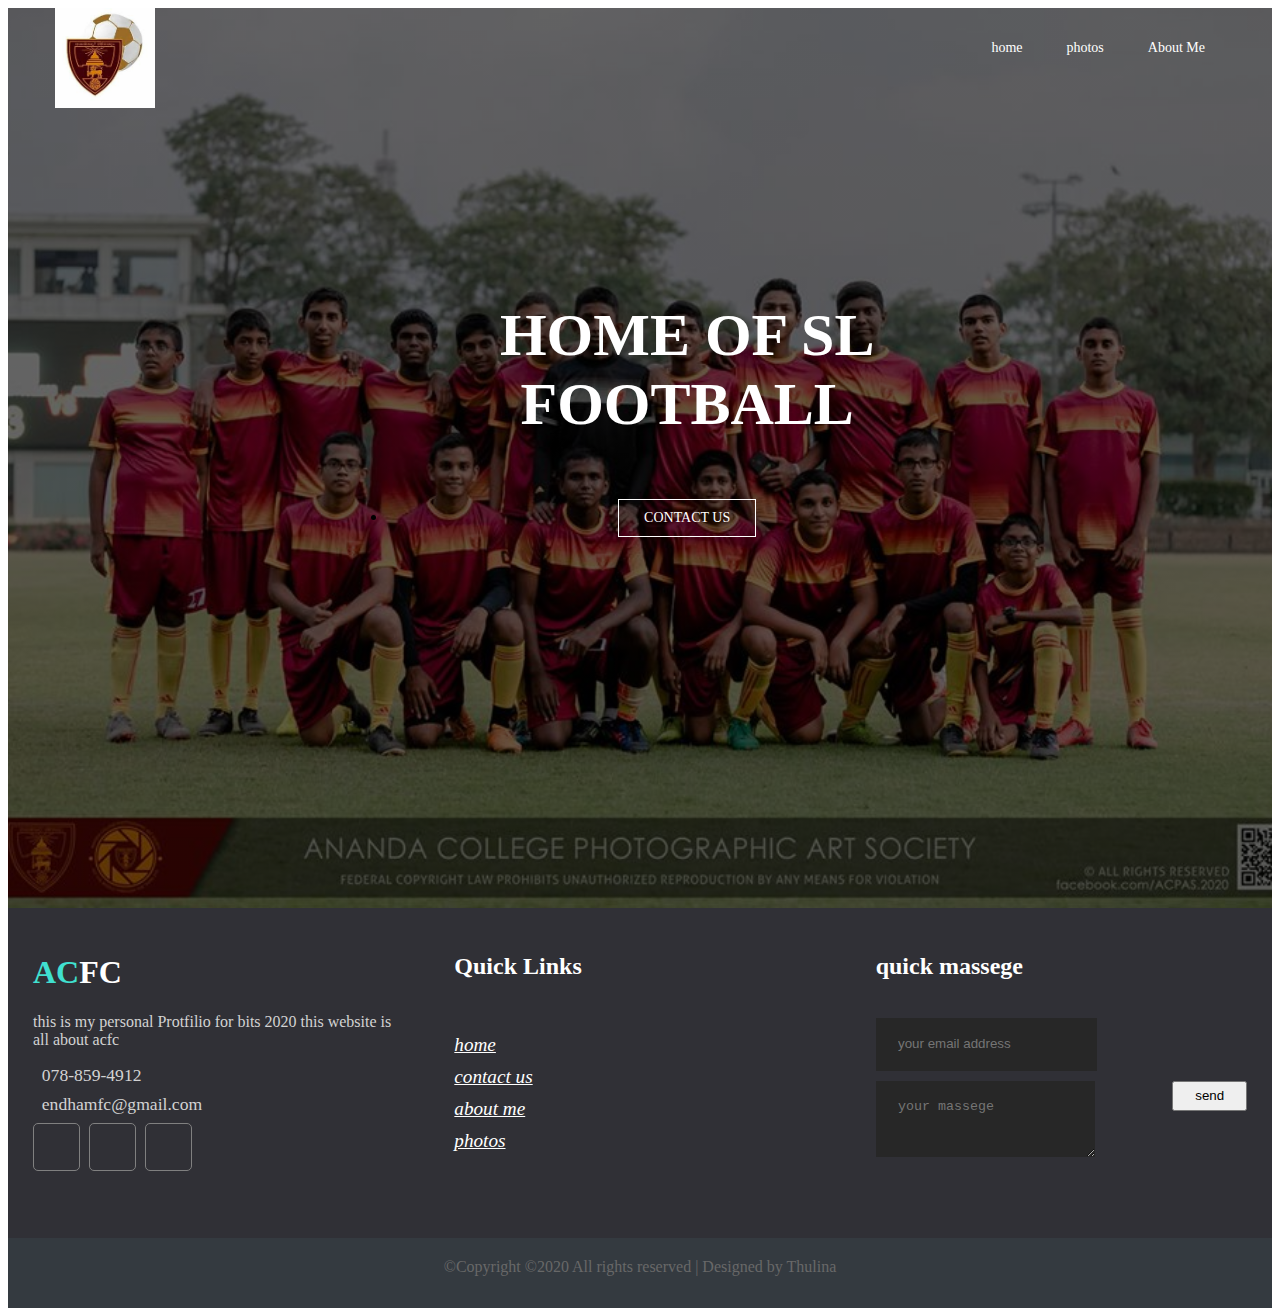
==== acfc/index.html @ a4e2689e "add a page" ====
<!doctype html>
<html lang="en">
<head>
    <meta charset="UTF-8">
    <title>My Protfilio</title>
    <link rel="stylesheet" href="css.css">
</head>
<body>
    <header>
        <div class="wrapper">
            <div class="logo">
                <img src="img/logo.jfif" alt="">
            </div>
            <ul class="nav-area">
                <li><a href="index.html">home</a></li>
                <li><a href="photos.html">photos</a></li>
                <li><a href="about.html">About Me</a></li>
            </ul>
        </div>
        <div class="welcome-text">
            <h1>HOME OF SL FOOTBALL</h1>
            <li><a href="contact.html">contact us</a></li>
        </div>
    </header>
<div class="footer">
    <div class="footer-content">

        <div class="footer-section about">
          <h1 class="logo-text"><span>AC</span>FC</h1> 
           <p>
               this is my personal Protfilio for bits 2020 this website is all about acfc
           </p>
           <div class="contact">
               <span><i class="fas fa-phone"></i> &nbsp; 078-859-4912</span>
               <span><i class="fas fa-evelope"></i> &nbsp; endhamfc@gmail.com</span>
           </div>
           <div class="socials">
               <a href="#"><i class="fab facebook"></i></a>
               <a href="https://www.instagram.com/bro_thulina/"><i class="fab fa-instagram"></i></a>
               <a href="#"><i class="fab fa-github"></i></a>
           </div>
        </div>
        <div class="footer-section links">
            <h2>Quick Links</h2>
            <br>
            <ul>
                <ln>
                <a href="index.html"><i>home</i></a>
                <a href="contact.html"><i>contact us </i></a>
                <a href="about.html"><i>about me</i></a>
                <a href="photos.html"><i>photos</i></a>
            </ul>
        </div>
        <div class="footer-section contact-form">
            <h2>quick massege</h2>
            <br>
            <from action="index.html" method="post"></from>
                <input type="email" name="email" class="text-input contact-input" placeholder="your email address">
                <textarea name="massege" class="text-input contact-input" placeholder="your massege "></textarea>
                <button type="submit" class="btn btn-big contact-btn">
                    <i class="fas fa-envelope"></i>
                    send
                </button>
            </from>
        </div>
    </div>

    <div class="footer-bottom">
        &copy;Copyright ©2020 All rights reserved | Designed by Thulina
    </div>
    
</div>
</body>
---- acfc/css.css ----
*{
   margin: o;
   padding: 0;

}
.wrapper{
    width: 1170px;
    margin:auto;

}
header{
    background-image: linear-gradient(rgba(0,0,0,0.6),rgba(0,0,0,0.6)),url("img/bg.jpg");
    height: 100vh;
    -webkit-background-size:cover;
    background-size:cover;
    background-position: center center;
    position: relative;
}
.btn-big{
    padding: .7rem 1.3rem;
    line-height: .25rem;
}
.nav-area{
    float: right;
    list-style: none;
    margin-top: 30px;
}
.nav-area li{
    display: inline-block;
}
.nav-area li a{
    color: #fff;
    text-decoration: none;
    padding: 5px 20px;
    font-family:poppins;
    font-size: 14px;
}
.nav-area li a:hover{
    background: #fff;
    color: #333;

}
.logo img{
    width: 100px;
    float: left;
    height: auto;

}
.welcome-text{
    position: absolute;
    width: 600px;
    height: 300px;
    margin: 20% 30% ;
    text-align: center;
}
.welcome-text h1{
    text-align: center;
    color: #fff;
    text-transform: uppercase;
    font-size: 60px;

}
.welcome-text a{
    border: 1px solid #fff;
    padding: 10px 25px;
    text-decoration: none;
    text-transform: uppercase;
    font-size: 14px;
    margin-top: 20px;
    display: inline-block;
    color:#fff ;
}
.welcome-text a:hover{
    background: #fff;
    color: #333;
}

.footer{
    background: #303036;
    color: #d3d3d3;
    height: 400px;
    position: relative;
}
.footer .footer-content{
    height: 350px;
    display: flex;

}
.footer .footer-content .footer-section{
    flex: 1;
    padding: 25px;
}
.footer .footer-content h1,
.footer .footer-content h2{
    color: white;
}
.footer .footer-content .about h1 span {
    color: turquoise;
} 

.footer .footer-content .about .contact span{
    display: block;
    font-size: 1.1em;
    margin-bottom: 8px;
}
.footer .footer-content .about .socials a{
    border: 1px solid gray;
    width: 45px;
    height: 41px;
    padding-top: 5px;
    margin-right: 5px;
    text-align: center;
    display: inline-block;
    font-size: 1.3em;
    border-radius: 5px;
    transition: all .3s;
}
.footer .footer-content .about .socials a:hover{
    border: 1px solid white;
    color: white;
    transition: all .3s;
}
.footer .footer-content .links ul a{
    color: white;
    display: block;
    margin-bottom: 10px;
    font-size: 1.2em;
}
.footer .footer-content .links ul a:hover{
    color: white;
    margin-left: 15px;
    transition: all .3s;
}
.footer .footer-content .contact-form .contact-input {
    background: #272727;
    color: #bebddb;
    margin-bottom: 10px;
    line-height: 1.5rem;
    padding: .9rem 1.4rem;
    border: none;
}

.footer .footer-content .contact-form .contact-input:focus{
    background: #1a1a1a;
}
.footer .footer-content .contact-form .contact-btn{
    float: right;
}

.footer .footer-bottom{
    background: #343a40;
    color: #686868;
    height: 50px;
    width: 100%;
    text-align: center;
    position: absolute;
    bottom: 0px;
    left: 0px;
    padding-top: 20px;

}
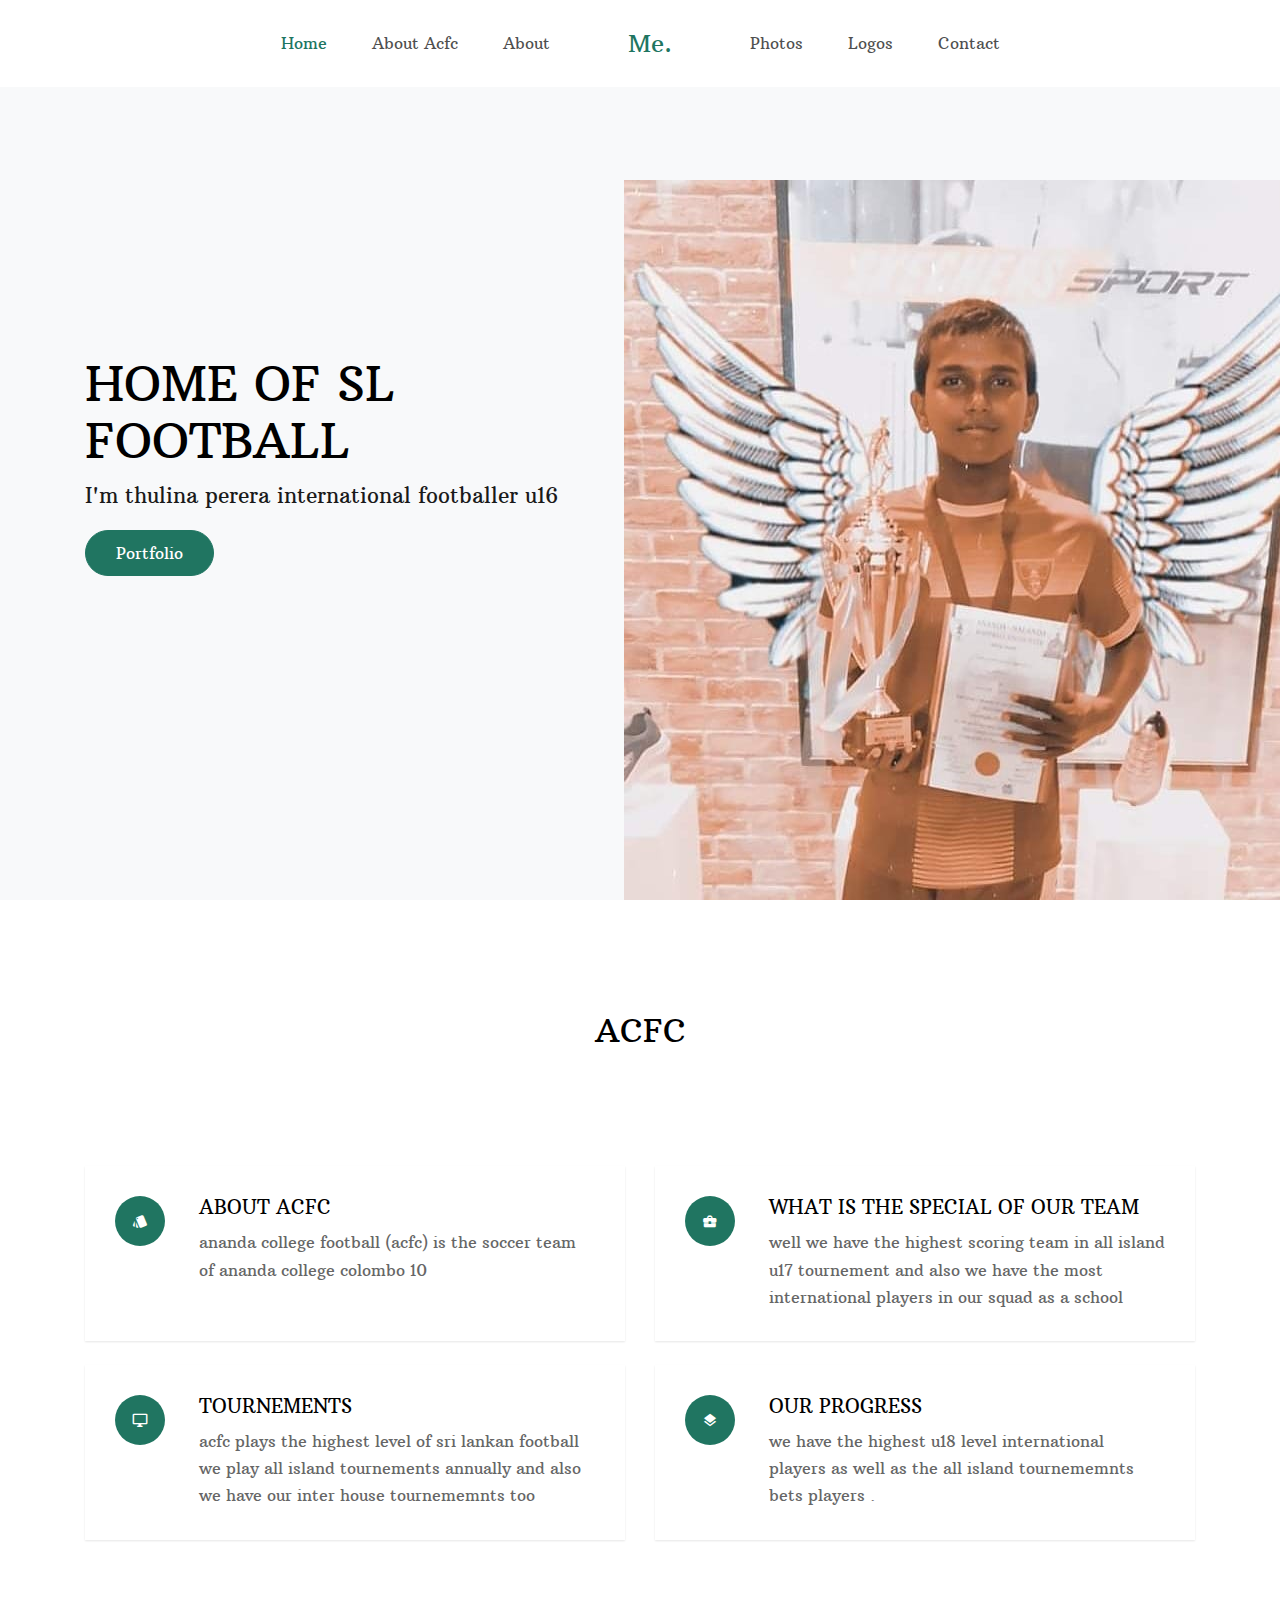
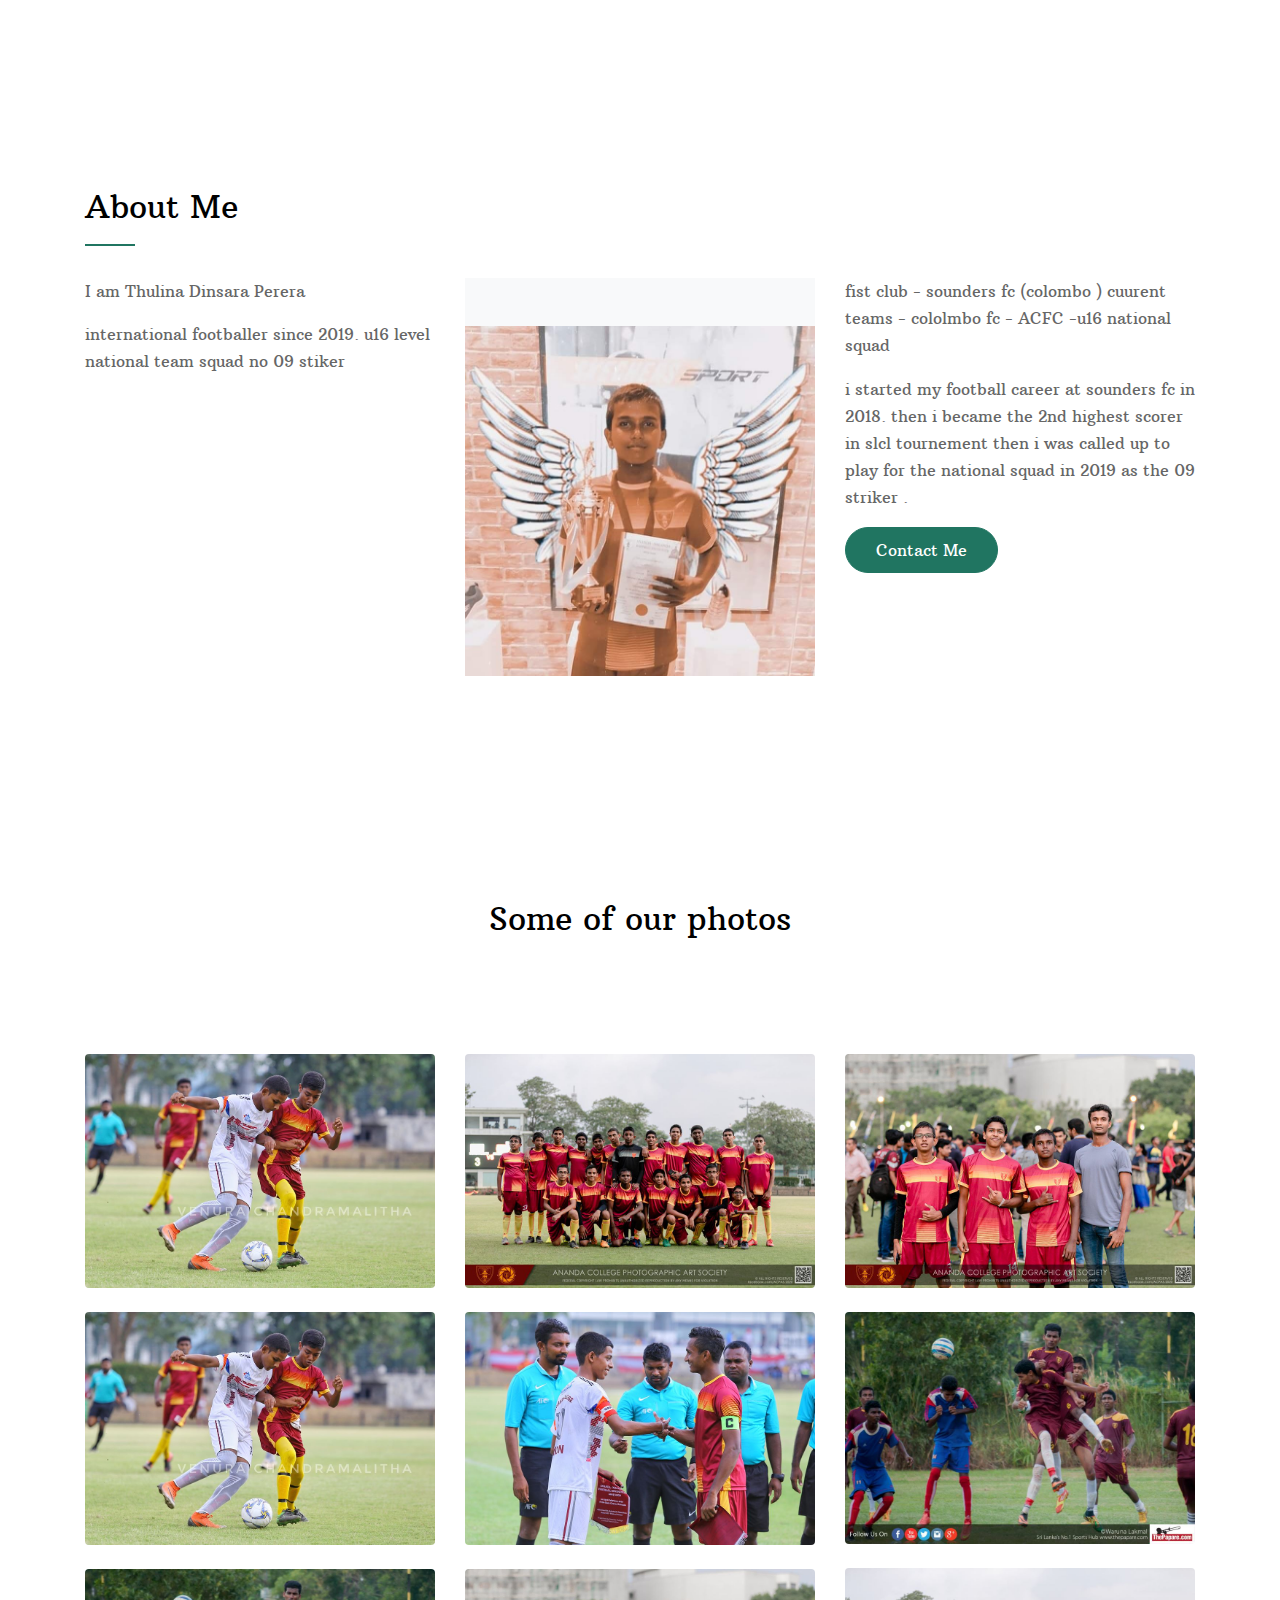
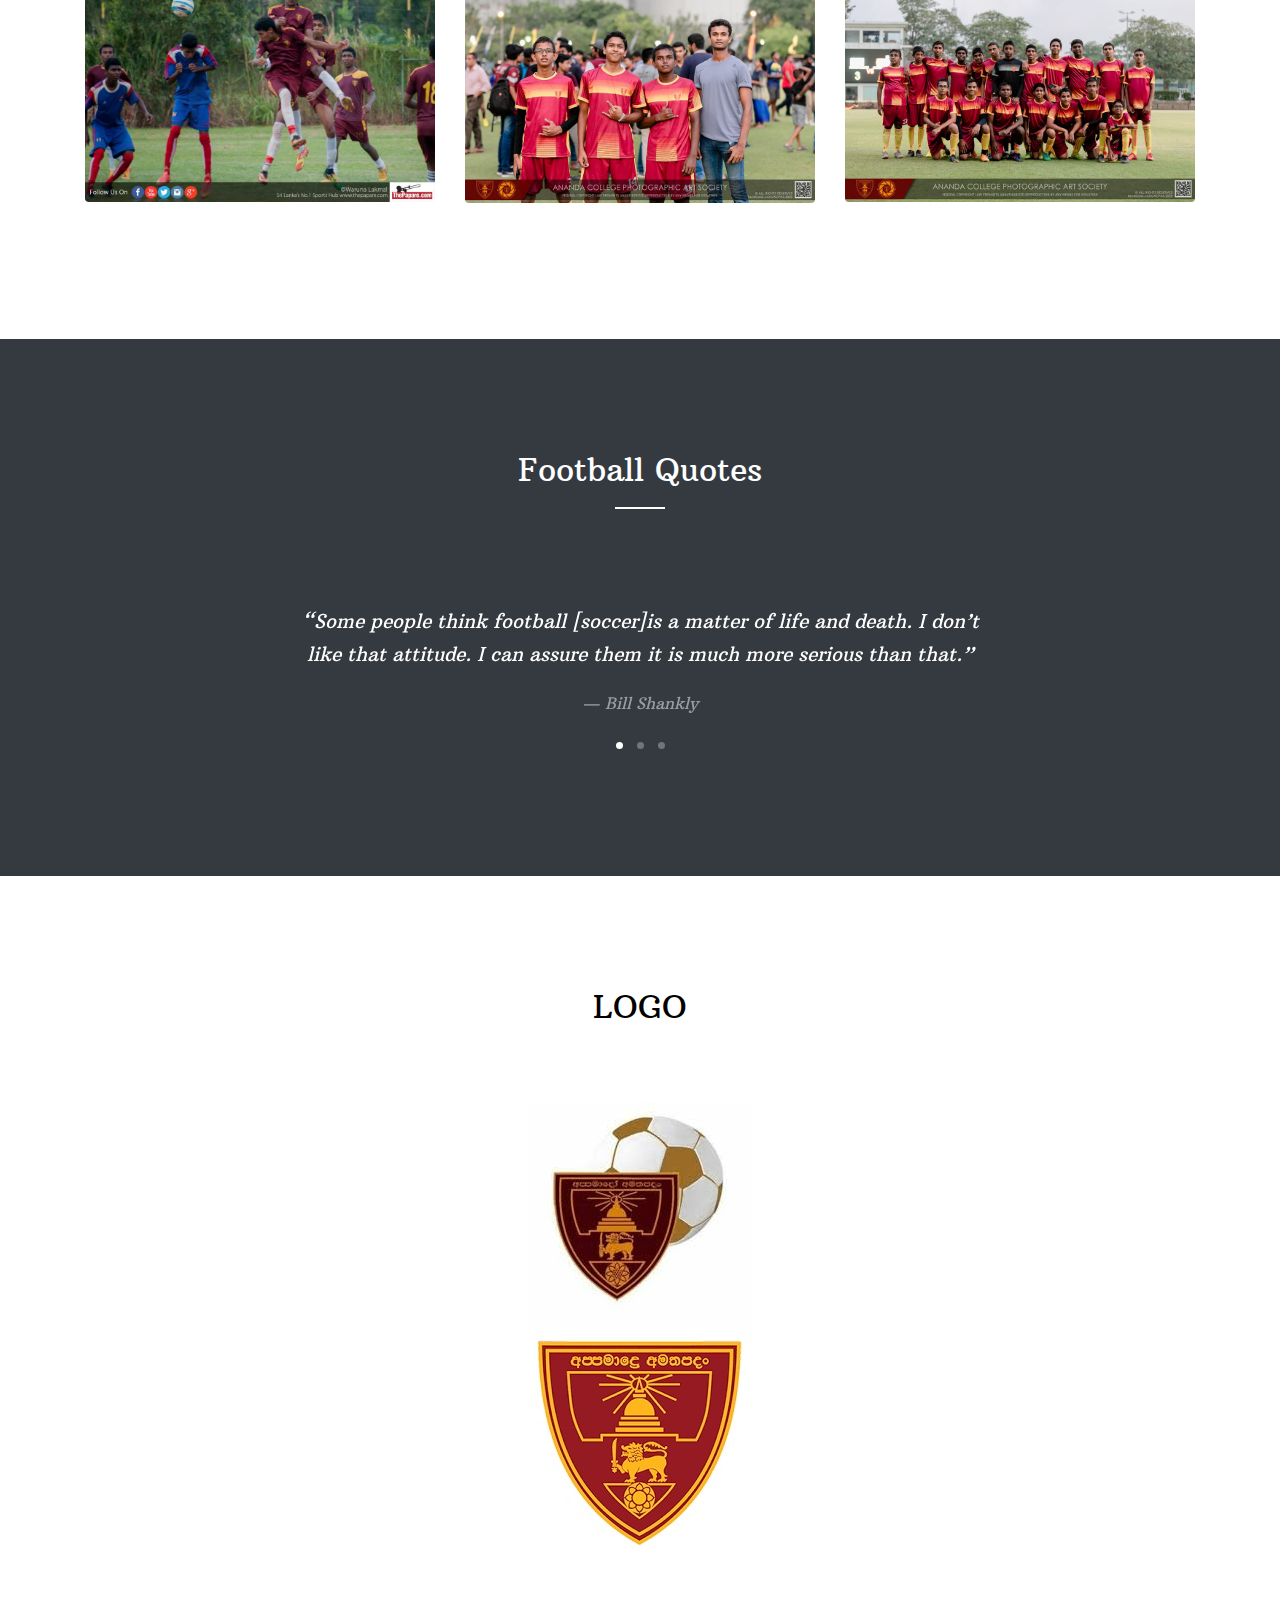
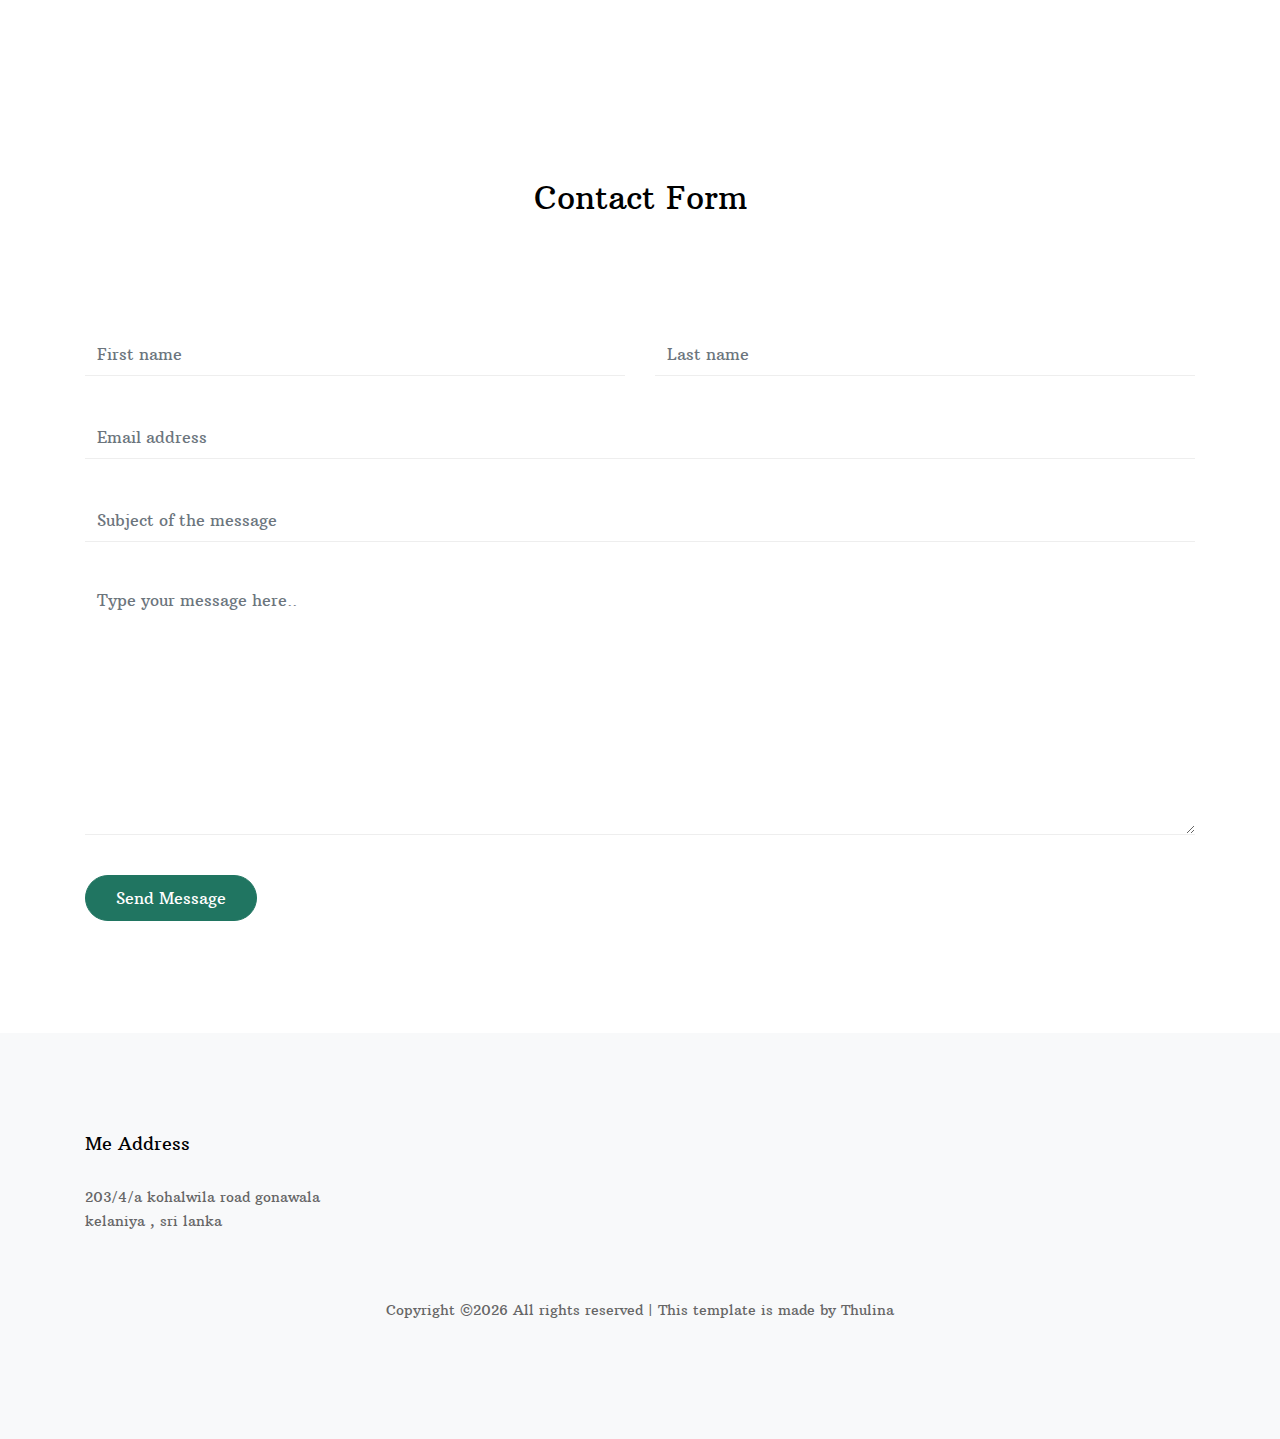
==== commit 5d9cfcd0: "add file" ====
--- a/acfc/index.html
+++ b/acfc/index.html
@@ -1,73 +1,448 @@
 <!doctype html>
 <html lang="en">
-<head>
-    <meta charset="UTF-8">
-    <title>My Protfilio</title>
-    <link rel="stylesheet" href="css.css">
-</head>
-<body>
-    <header>
-        <div class="wrapper">
-            <div class="logo">
-                <img src="img/logo.jfif" alt="">
-            </div>
-            <ul class="nav-area">
-                <li><a href="index.html">home</a></li>
-                <li><a href="photos.html">photos</a></li>
-                <li><a href="about.html">About Me</a></li>
-            </ul>
-        </div>
-        <div class="welcome-text">
-            <h1>HOME OF SL FOOTBALL</h1>
-            <li><a href="contact.html">contact us</a></li>
-        </div>
+  <head>
+    <title>ACFC</title>
+    <meta charset="utf-8">
+    <meta name="viewport" content="width=device-width, initial-scale=1, shrink-to-fit=no">
+    
+    <link href="https://fonts.googleapis.com/css?family=Arbutus+Slab|Open+Sans:300,400,700" rel="stylesheet">
+    <link rel="stylesheet" href="fonts/icomoon/style.css">
+
+    <link rel="stylesheet" href="css/bootstrap.min.css">
+    <link rel="stylesheet" href="css/jquery-ui.css">
+    <link rel="stylesheet" href="css/owl.carousel.min.css">
+    <link rel="stylesheet" href="css/owl.theme.default.min.css">
+    <link rel="stylesheet" href="css/owl.theme.default.min.css">
+
+    <link rel="stylesheet" href="css/jquery.fancybox.min.css">
+
+    <link rel="stylesheet" href="css/bootstrap-datepicker.css">
+
+    <link rel="stylesheet" href="fonts/flaticon/font/flaticon.css">
+
+    <link rel="stylesheet" href="css/aos.css">
+
+    <link rel="stylesheet" href="css/style.css">
+    
+  </head>
+  <body data-spy="scroll" data-target=".site-navbar-target" data-offset="300">
+  
+
+
+  <div class="site-wrap">
+
+    <div class="site-mobile-menu site-navbar-target">
+      <div class="site-mobile-menu-header">
+        <div class="site-mobile-menu-close mt-3">
+          <span class="icon-close2 js-menu-toggle"></span>
+        </div>
+      </div>
+      <div class="site-mobile-menu-body"></div>
+    </div>
+   
+    <header class="site-navbar py-4 js-sticky-header site-navbar-target" role="banner">
+
+      <div class="container-fluid">
+        <div class="row align-items-center justify-content-center">
+          
+          <div class="">
+            <nav class="site-navigation position-relative text-right" role="navigation">
+              <ul class="site-menu main-menu js-clone-nav mr-auto d-none d-lg-block">
+                <li><a href="#home-section" class="nav-link">Home</a></li>
+                <li><a href="#services-section" class="nav-link">About Acfc</a></li>
+                <li><a href="#about-section" class="nav-link">About</a></li>
+                
+              </ul>
+            </nav>
+          </div>
+
+          <div class=" text-center mx-5">
+            <h1 class="m-0 site-logo"><a href="index.html">Me.</a></h1>
+          </div>
+
+          <div class="text-left">
+
+            <nav class="site-navigation position-relative" role="navigation">
+              <ul class="site-menu main-menu js-clone-nav mr-auto d-none d-lg-block">
+                <li><a href="#portfolio-section" class="nav-link">Photos</a></li>
+                <li><a href="#clients-section" class="nav-link">Logos</a></li>
+                <li><a href="#contact-section" class="nav-link">Contact</a></li>
+              </ul>
+            </nav>
+
+
+            <div class="d-inline-block d-lg-none" style="position: relative; top: 3px;"><a href="#" class="site-menu-toggle js-menu-toggle float-right"><span class="icon-menu h3"></span></a></div>
+
+          </div>
+
+        </div>
+      </div>
+      
     </header>
-<div class="footer">
-    <div class="footer-content">
-
-        <div class="footer-section about">
-          <h1 class="logo-text"><span>AC</span>FC</h1> 
-           <p>
-               this is my personal Protfilio for bits 2020 this website is all about acfc
-           </p>
-           <div class="contact">
-               <span><i class="fas fa-phone"></i> &nbsp; 078-859-4912</span>
-               <span><i class="fas fa-evelope"></i> &nbsp; endhamfc@gmail.com</span>
-           </div>
-           <div class="socials">
-               <a href="#"><i class="fab facebook"></i></a>
-               <a href="https://www.instagram.com/bro_thulina/"><i class="fab fa-instagram"></i></a>
-               <a href="#"><i class="fab fa-github"></i></a>
-           </div>
-        </div>
-        <div class="footer-section links">
-            <h2>Quick Links</h2>
-            <br>
-            <ul>
-                <ln>
-                <a href="index.html"><i>home</i></a>
-                <a href="contact.html"><i>contact us </i></a>
-                <a href="about.html"><i>about me</i></a>
-                <a href="photos.html"><i>photos</i></a>
-            </ul>
-        </div>
-        <div class="footer-section contact-form">
-            <h2>quick massege</h2>
-            <br>
-            <from action="index.html" method="post"></from>
-                <input type="email" name="email" class="text-input contact-input" placeholder="your email address">
-                <textarea name="massege" class="text-input contact-input" placeholder="your massege "></textarea>
-                <button type="submit" class="btn btn-big contact-btn">
-                    <i class="fas fa-envelope"></i>
-                    send
-                </button>
-            </from>
-        </div>
+
+
+    <div class="site-blocks-cover overlay bg-light" id="home-section">
+
+      <div class="container">
+        <div class="row justify-content-center">
+
+          <div class="col-md-12 mt-lg-5 text-left align-self-center text-intro">
+            <div class="row">
+              <div class="col-lg-6">
+                <h1 class="text-black">HOME OF SL FOOTBALL</h1>
+                <p class="lead">I'm thulina perera international footballer u16</p>
+                <p><a href="#portfolio-section" class="btn smoothscroll btn-primary">Portfolio</a></p>
+
+              </div>
+            </div>
+          </div>
+            
+        </div>
+      </div>
+
+      <img src="images/face.png" alt="Image" class="img-face" data-aos="fade">
+
+      
+    </div>  
+
+    
+
+    
+    <div class="site-section" id="services-section">
+      <div class="container">
+        <div class="row ">
+          <div class="col-12 mb-5 position-relative">
+            <h2 class="section-title text-center mb-5">ACFC</h2>
+          </div>
+          
+          <div class="col-md-6 mb-4">
+            <div class="service d-flex h-100">
+              <div class="service-number mr-4"><span class="icon-style"></span></div>
+              <div class="service-about">
+                <h3>ABOUT ACFC</h3>
+                <p>ananda college football (acfc) is the soccer team of ananda college colombo 10 </p>
+              </div>
+            </div>
+          </div>
+
+          <div class="col-md-6 mb-4">
+            <div class="service d-flex h-100">
+              <div class="service-number mr-4"><span class="icon-business_center"></span></div>
+              <div class="service-about">
+                <h3>WHAT IS THE SPECIAL OF OUR TEAM </h3>
+                <p>well we have the highest scoring team in all island u17 tournement and also we have the most international players in our squad as a school </p>
+              </div>
+            </div>
+          </div>
+
+          <div class="col-md-6 mb-4">
+            <div class="service d-flex h-100">
+              <div class="service-number mr-4"><span class="icon-desktop_windows"></span></div>
+              <div class="service-about">
+                <h3> TOURNEMENTS </h3>
+                <p>acfc plays the highest level of sri lankan football we play all island tournements annually and also we have our inter house tournememnts too</p>
+              </div>
+            </div>
+          </div>
+
+          <div class="col-md-6 mb-4">
+            <div class="service d-flex h-100">
+              <div class="service-number mr-4"><span class="icon-layers"></span></div>
+              <div class="service-about">
+                <h3>OUR PROGRESS</h3>
+                <p>we have the highest u18 level international players as well as the all island tournememnts bets players .</p>
+              </div>
+            </div>
+          </div>
+
+        </div>
+      </div>
     </div>
 
-    <div class="footer-bottom">
-        &copy;Copyright ©2020 All rights reserved | Designed by Thulina
+    <div class="site-section" id="about-section">
+      <div class="container">
+        <div class="row ">
+          <div class="col-12 mb-4 position-relative">
+            <h2 class="section-title">About Me</h2>
+          </div>
+          <div class="col-lg-4 order-1 order-lg-2 mb-4 mb-lg-0">
+            <div class="bg-light pt-5">
+            <img src="images/face.png" alt="Image" class="img-fluid">
+            </div>
+          </div>
+          <div class="col-lg-4 order-2 order-lg-1">
+            <p>I am Thulina Dinsara Perera </p>
+            <p>international footballer since 2019. u16 level national team squad no 09 stiker </p>
+          </div>
+          <div class="col-lg-4 order-3 order-lg-3">
+            <p>fist club - sounders fc (colombo ) 
+               cuurent teams - cololmbo fc 
+                             - ACFC
+                             -u16 national squad
+            </p>
+            <p>i started my football career at sounders fc in 2018. then i became the 2nd highest scorer in slcl tournement
+              then i was called up to play for the national squad in 2019 as the 09 striker .</p>
+            <p><a href="#contact-section" class="btn smoothscroll btn-primary">Contact Me</a></p>
+          </div>
+          
+        </div>
+      </div>
     </div>
-    
-</div>
-</body>
+
+
+
+
+    <section class="site-section block__62272" id="portfolio-section">
+      
+
+      <div class="container">
+        <div class="row mb-5">
+          <div class="col-12 position-relative">
+            <h2 class="section-title text-center mb-5">Some of our photos</h2>
+          </div>
+        </div>
+
+        
+        <div id="posts" class="row no-gutter">
+          <div class="item web col-6 col-sm-6 col-md-6 col-lg-4 col-xl-4 mb-4">
+            <a href="images/post_2.jpg" class="item-wrap fancybox">
+              <span class="icon-search2"></span>
+              <img class="img-fluid" src="images/post_2.jpg">
+            </a>
+          </div>
+          <div class="item web col-6 col-sm-6 col-md-6 col-lg-4 col-xl-4 mb-4">
+            <a href="images/post_3.jpg" class="item-wrap fancybox">
+              <span class="icon-search2"></span>
+              <img class="img-fluid" src="images/post_3.jpg">
+            </a>
+          </div>
+
+          <div class="item brand col-6 col-sm-6 col-md-6 col-lg-4 col-xl-4 mb-4">
+            <a href="images/post_4.jpg" class="item-wrap fancybox">
+              <span class="icon-search2"></span>
+              <img class="img-fluid" src="images/post_4.jpg">
+            </a>
+          </div>
+
+          <div class="item design col-6 col-sm-6 col-md-6 col-lg-4 col-xl-4 mb-4">
+
+            <a href="images/post_5.jpg" class="item-wrap fancybox">
+              <span class="icon-search2"></span>
+              <img class="img-fluid" src="images/post_5.jpg">
+            </a>
+
+          </div>
+
+          <div class="item web col-6 col-sm-6 col-md-6 col-lg-4 col-xl-4 mb-4">
+            <a href="images/post_6.jpg" class="item-wrap fancybox">
+              <span class="icon-search2"></span>
+              <img class="img-fluid" src="images/post_6.jpg">
+            </a>
+          </div>
+
+          <div class="item brand col-6 col-sm-6 col-md-6 col-lg-4 col-xl-4 mb-4">
+            <a href="images/post_2.jpg" class="item-wrap fancybox">
+              <span class="icon-search2"></span>
+              <img class="img-fluid" src="images/post_2.jpg">
+            </a>
+          </div>
+
+          <div class="item web col-6 col-sm-6 col-md-6 col-lg-4 col-xl-4 mb-4">
+            <a href="images/post_3.jpg" class="item-wrap fancybox">
+              <span class="icon-search2"></span>
+              <img class="img-fluid" src="images/post_3.jpg">
+            </a>
+          </div>
+
+          <div class="item design col-6 col-sm-6 col-md-6 col-lg-4 col-xl-4 mb-4">
+            <a href="images/post_4.jpg" class="item-wrap fancybox">
+              <span class="icon-search2"></span>
+              <img class="img-fluid" src="images/post_4.jpg">
+            </a>
+          </div>
+
+          <div class="item web col-6 col-sm-6 col-md-6 col-lg-4 col-xl-4 mb-4">
+            <a href="images/post_6.jpg" class="item-wrap fancybox">
+              <span class="icon-search2"></span>
+              <img class="img-fluid" src="images/post_6.jpg">
+            </a>
+          </div>
+
+          
+        </div>
+      </div>
+
+    </section>
+
+
+    <section class="site-section bg-dark">
+      <div class="container">
+        <div class="row">
+          <div class="col-12 mb-5 position-relative">
+            <h2 class="section-title text-center mb-5 text-white">Football Quotes</h2>
+          </div>
+        </div>
+        <div class="owl-carousel slide-one-item">
+          <div class="slide">
+            <blockquote>
+              <p>“Some people think football [soccer]is a matter of life and death. I don’t like that attitude. I can assure them it is much more serious than that.”</p>
+              <p><cite>&mdash; Bill Shankly</cite></p>
+            </blockquote>
+          </div>
+          <div class="slide">
+            <blockquote>
+              <p>“Football is a simple game; 22 men chase a ball for 90 minutes and at the end, the Germans win.”</p>
+              <p><cite>&mdash; Gary Lineker</cite></p>
+            </blockquote>
+          </div>
+          <div class="slide">
+            <blockquote>
+              <p>“We must have had 99 percent of the game. it was the other three percent that cost us the match..</p>
+              <p><cite>&mdash; Ruud Gullit</cite></p>
+            </blockquote>
+          </div>
+        </div>
+      </div>
+    </section>
+
+    <section class="site-section"  id="clients-section">
+      <div class="container">
+        <div class="row">
+          <div class="col-12 mb-5 position-relative">
+            <h2 class="section-title text-center">LOGO</h2>
+          </div>
+          <div class="col-6 col-sm-6 col-md-4 col-lg-4 text-center">
+            
+          </div>
+          <div class="col-6 col-sm-6 col-md-4 col-lg-4 text-center">
+            <img src="images/logo_2.jpg" alt="Image" class="img-fluid">
+          </div>
+          <div class="col-6 col-sm-6 col-md-4 col-lg-4 text-center">
+            
+          </div>
+          <div class="col-6 col-sm-6 col-md-4 col-lg-4 text-center">
+            
+          </div>      
+
+          
+          <div class="col-6 col-sm-6 col-md-4 col-lg-4 text-center">
+            <img src="images/logo_5.jpg" alt="Image" class="img-fluid">
+          </div> 
+          <div class="col-6 col-sm-6 col-md-4 col-lg-4 text-center">
+            
+          </div> 
+        </div>
+      </div>
+    </section>
+
+    
+
+    <section class="site-section" id="contact-section">
+      <div class="container">
+        <div class="row">
+          <div class="col-12 mb-5 position-relative">
+            <h2 class="section-title text-center mb-5">Contact Form</h2>
+          </div>
+        </div>
+        <form action="#" class="form">
+          <div class="row mb-4">
+            <div class="form-group col-6">
+              <input type="text" class="form-control" placeholder="First name">
+            </div>
+            <div class="form-group col-6">
+              <input type="text" class="form-control" placeholder="Last name">
+            </div>
+          </div>
+
+          <div class="row mb-4">
+            <div class="form-group col-12">
+              <input type="email" class="form-control" placeholder="Email address">
+            </div>
+          </div>
+
+          <div class="row mb-4">
+            <div class="form-group col-12">
+              <input type="text" class="form-control" placeholder="Subject of the message">
+            </div>
+          </div>
+
+          <div class="row mb-4">
+            <div class="form-group col-12">
+              <textarea name="" id="" cols="30" rows="10" class="form-control" placeholder="Type your message here.."></textarea>
+            </div>
+          </div>
+
+          <div class="row">
+            <div class="col-md-6">
+              <input type="submit" class="btn btn-primary" value="Send Message">
+            </div>
+          </div>
+          
+        </form>
+      </div>
+    </section>
+
+    <footer class="site-section bg-light footer">
+      <div class="container">
+        <div class="row mb-5">
+          <div class="col-md-3">
+            <h3 class="footer-title">Me Address</h3>
+            <p><span class="d-inline-block d-md-block">203/4/a kohalwila road gonawala kelaniya , sri lanka </p>
+          </div>
+          <div class="col-md-5 mx-auto">
+            <div class="row">
+              <div class="col-lg-4">
+                
+                <ul class="list-unstyled">
+                  
+                </ul>
+              </div>
+              <div class="col-lg-4">
+                
+                <ul class="list-unstyled">
+                  
+                </ul>
+              </div>
+              <div class="col-lg-4">
+                
+                <ul class="list-unstyled">
+                  
+                </ul>
+              </div>
+            </div>
+          </div>
+          <div class="col-md-3">
+            
+          </div>
+        </div>
+
+        <div class="row">
+          <div class="col-12 text-center">
+          <p>
+            
+            Copyright &copy;<script>document.write(new Date().getFullYear());</script> All rights reserved | This template is made</i> by Thulina</a>
+            
+            </p>
+            </div>
+        </div>
+      </div>
+    </footer>
+
+  </div> <!-- .site-wrap -->
+
+  <script src="js/jquery-3.3.1.min.js"></script>
+  <script src="js/jquery-ui.js"></script>
+  <script src="js/popper.min.js"></script>
+  <script src="js/bootstrap.min.js"></script>
+  <script src="js/owl.carousel.min.js"></script>
+  <script src="js/jquery.easing.1.3.js"></script>
+  <script src="js/aos.js"></script>
+  <script src="js/jquery.fancybox.min.js"></script>
+  <script src="js/jquery.sticky.js"></script>
+  <script src="js/isotope.pkgd.min.js"></script>
+
+  
+  <script src="js/main.js"></script>
+    
+  </body>
+</html>--- a/acfc/fonts/icomoon/style.css
+++ b/acfc/fonts/icomoon/style.css
@@ -0,0 +1,4919 @@
+@font-face {
+  font-family: 'icomoon';
+  src:  url('fonts/icomoon.eot?10si43');
+  src:  url('fonts/icomoon.eot?10si43#iefix') format('embedded-opentype'),
+    url('fonts/icomoon.ttf?10si43') format('truetype'),
+    url('fonts/icomoon.woff?10si43') format('woff'),
+    url('fonts/icomoon.svg?10si43#icomoon') format('svg');
+  font-weight: normal;
+  font-style: normal;
+}
+
+[class^="icon-"], [class*=" icon-"] {
+  /* use !important to prevent issues with browser extensions that change fonts */
+  font-family: 'icomoon' !important;
+  speak: none;
+  font-style: normal;
+  font-weight: normal;
+  font-variant: normal;
+  text-transform: none;
+  line-height: 1;
+
+  /* Better Font Rendering =========== */
+  -webkit-font-smoothing: antialiased;
+  -moz-osx-font-smoothing: grayscale;
+}
+
+.icon-asterisk:before {
+  content: "\f069";
+}
+.icon-plus:before {
+  content: "\f067";
+}
+.icon-question:before {
+  content: "\f128";
+}
+.icon-minus:before {
+  content: "\f068";
+}
+.icon-glass:before {
+  content: "\f000";
+}
+.icon-music:before {
+  content: "\f001";
+}
+.icon-search:before {
+  content: "\f002";
+}
+.icon-envelope-o:before {
+  content: "\f003";
+}
+.icon-heart:before {
+  content: "\f004";
+}
+.icon-star:before {
+  content: "\f005";
+}
+.icon-star-o:before {
+  content: "\f006";
+}
+.icon-user:before {
+  content: "\f007";
+}
+.icon-film:before {
+  content: "\f008";
+}
+.icon-th-large:before {
+  content: "\f009";
+}
+.icon-th:before {
+  content: "\f00a";
+}
+.icon-th-list:before {
+  content: "\f00b";
+}
+.icon-check:before {
+  content: "\f00c";
+}
+.icon-close:before {
+  content: "\f00d";
+}
+.icon-remove:before {
+  content: "\f00d";
+}
+.icon-times:before {
+  content: "\f00d";
+}
+.icon-search-plus:before {
+  content: "\f00e";
+}
+.icon-search-minus:before {
+  content: "\f010";
+}
+.icon-power-off:before {
+  content: "\f011";
+}
+.icon-signal:before {
+  content: "\f012";
+}
+.icon-cog:before {
+  content: "\f013";
+}
+.icon-gear:before {
+  content: "\f013";
+}
+.icon-trash-o:before {
+  content: "\f014";
+}
+.icon-home:before {
+  content: "\f015";
+}
+.icon-file-o:before {
+  content: "\f016";
+}
+.icon-clock-o:before {
+  content: "\f017";
+}
+.icon-road:before {
+  content: "\f018";
+}
+.icon-download:before {
+  content: "\f019";
+}
+.icon-arrow-circle-o-down:before {
+  content: "\f01a";
+}
+.icon-arrow-circle-o-up:before {
+  content: "\f01b";
+}
+.icon-inbox:before {
+  content: "\f01c";
+}
+.icon-play-circle-o:before {
+  content: "\f01d";
+}
+.icon-repeat:before {
+  content: "\f01e";
+}
+.icon-rotate-right:before {
+  content: "\f01e";
+}
+.icon-refresh:before {
+  content: "\f021";
+}
+.icon-list-alt:before {
+  content: "\f022";
+}
+.icon-lock:before {
+  content: "\f023";
+}
+.icon-flag:before {
+  content: "\f024";
+}
+.icon-headphones:before {
+  content: "\f025";
+}
+.icon-volume-off:before {
+  content: "\f026";
+}
+.icon-volume-down:before {
+  content: "\f027";
+}
+.icon-volume-up:before {
+  content: "\f028";
+}
+.icon-qrcode:before {
+  content: "\f029";
+}
+.icon-barcode:before {
+  content: "\f02a";
+}
+.icon-tag:before {
+  content: "\f02b";
+}
+.icon-tags:before {
+  content: "\f02c";
+}
+.icon-book:before {
+  content: "\f02d";
+}
+.icon-bookmark:before {
+  content: "\f02e";
+}
+.icon-print:before {
+  content: "\f02f";
+}
+.icon-camera:before {
+  content: "\f030";
+}
+.icon-font:before {
+  content: "\f031";
+}
+.icon-bold:before {
+  content: "\f032";
+}
+.icon-italic:before {
+  content: "\f033";
+}
+.icon-text-height:before {
+  content: "\f034";
+}
+.icon-text-width:before {
+  content: "\f035";
+}
+.icon-align-left:before {
+  content: "\f036";
+}
+.icon-align-center:before {
+  content: "\f037";
+}
+.icon-align-right:before {
+  content: "\f038";
+}
+.icon-align-justify:before {
+  content: "\f039";
+}
+.icon-list:before {
+  content: "\f03a";
+}
+.icon-dedent:before {
+  content: "\f03b";
+}
+.icon-outdent:before {
+  content: "\f03b";
+}
+.icon-indent:before {
+  content: "\f03c";
+}
+.icon-video-camera:before {
+  content: "\f03d";
+}
+.icon-image:before {
+  content: "\f03e";
+}
+.icon-photo:before {
+  content: "\f03e";
+}
+.icon-picture-o:before {
+  content: "\f03e";
+}
+.icon-pencil:before {
+  content: "\f040";
+}
+.icon-map-marker:before {
+  content: "\f041";
+}
+.icon-adjust:before {
+  content: "\f042";
+}
+.icon-tint:before {
+  content: "\f043";
+}
+.icon-edit:before {
+  content: "\f044";
+}
+.icon-pencil-square-o:before {
+  content: "\f044";
+}
+.icon-share-square-o:before {
+  content: "\f045";
+}
+.icon-check-square-o:before {
+  content: "\f046";
+}
+.icon-arrows:before {
+  content: "\f047";
+}
+.icon-step-backward:before {
+  content: "\f048";
+}
+.icon-fast-backward:before {
+  content: "\f049";
+}
+.icon-backward:before {
+  content: "\f04a";
+}
+.icon-play:before {
+  content: "\f04b";
+}
+.icon-pause:before {
+  content: "\f04c";
+}
+.icon-stop:before {
+  content: "\f04d";
+}
+.icon-forward:before {
+  content: "\f04e";
+}
+.icon-fast-forward:before {
+  content: "\f050";
+}
+.icon-step-forward:before {
+  content: "\f051";
+}
+.icon-eject:before {
+  content: "\f052";
+}
+.icon-chevron-left:before {
+  content: "\f053";
+}
+.icon-chevron-right:before {
+  content: "\f054";
+}
+.icon-plus-circle:before {
+  content: "\f055";
+}
+.icon-minus-circle:before {
+  content: "\f056";
+}
+.icon-times-circle:before {
+  content: "\f057";
+}
+.icon-check-circle:before {
+  content: "\f058";
+}
+.icon-question-circle:before {
+  content: "\f059";
+}
+.icon-info-circle:before {
+  content: "\f05a";
+}
+.icon-crosshairs:before {
+  content: "\f05b";
+}
+.icon-times-circle-o:before {
+  content: "\f05c";
+}
+.icon-check-circle-o:before {
+  content: "\f05d";
+}
+.icon-ban:before {
+  content: "\f05e";
+}
+.icon-arrow-left:before {
+  content: "\f060";
+}
+.icon-arrow-right:before {
+  content: "\f061";
+}
+.icon-arrow-up:before {
+  content: "\f062";
+}
+.icon-arrow-down:before {
+  content: "\f063";
+}
+.icon-mail-forward:before {
+  content: "\f064";
+}
+.icon-share:before {
+  content: "\f064";
+}
+.icon-expand:before {
+  content: "\f065";
+}
+.icon-compress:before {
+  content: "\f066";
+}
+.icon-exclamation-circle:before {
+  content: "\f06a";
+}
+.icon-gift:before {
+  content: "\f06b";
+}
+.icon-leaf:before {
+  content: "\f06c";
+}
+.icon-fire:before {
+  content: "\f06d";
+}
+.icon-eye:before {
+  content: "\f06e";
+}
+.icon-eye-slash:before {
+  content: "\f070";
+}
+.icon-exclamation-triangle:before {
+  content: "\f071";
+}
+.icon-warning:before {
+  content: "\f071";
+}
+.icon-plane:before {
+  content: "\f072";
+}
+.icon-calendar:before {
+  content: "\f073";
+}
+.icon-random:before {
+  content: "\f074";
+}
+.icon-comment:before {
+  content: "\f075";
+}
+.icon-magnet:before {
+  content: "\f076";
+}
+.icon-chevron-up:before {
+  content: "\f077";
+}
+.icon-chevron-down:before {
+  content: "\f078";
+}
+.icon-retweet:before {
+  content: "\f079";
+}
+.icon-shopping-cart:before {
+  content: "\f07a";
+}
+.icon-folder:before {
+  content: "\f07b";
+}
+.icon-folder-open:before {
+  content: "\f07c";
+}
+.icon-arrows-v:before {
+  content: "\f07d";
+}
+.icon-arrows-h:before {
+  content: "\f07e";
+}
+.icon-bar-chart:before {
+  content: "\f080";
+}
+.icon-bar-chart-o:before {
+  content: "\f080";
+}
+.icon-twitter-square:before {
+  content: "\f081";
+}
+.icon-facebook-square:before {
+  content: "\f082";
+}
+.icon-camera-retro:before {
+  content: "\f083";
+}
+.icon-key:before {
+  content: "\f084";
+}
+.icon-cogs:before {
+  content: "\f085";
+}
+.icon-gears:before {
+  content: "\f085";
+}
+.icon-comments:before {
+  content: "\f086";
+}
+.icon-thumbs-o-up:before {
+  content: "\f087";
+}
+.icon-thumbs-o-down:before {
+  content: "\f088";
+}
+.icon-star-half:before {
+  content: "\f089";
+}
+.icon-heart-o:before {
+  content: "\f08a";
+}
+.icon-sign-out:before {
+  content: "\f08b";
+}
+.icon-linkedin-square:before {
+  content: "\f08c";
+}
+.icon-thumb-tack:before {
+  content: "\f08d";
+}
+.icon-external-link:before {
+  content: "\f08e";
+}
+.icon-sign-in:before {
+  content: "\f090";
+}
+.icon-trophy:before {
+  content: "\f091";
+}
+.icon-github-square:before {
+  content: "\f092";
+}
+.icon-upload:before {
+  content: "\f093";
+}
+.icon-lemon-o:before {
+  content: "\f094";
+}
+.icon-phone:before {
+  content: "\f095";
+}
+.icon-square-o:before {
+  content: "\f096";
+}
+.icon-bookmark-o:before {
+  content: "\f097";
+}
+.icon-phone-square:before {
+  content: "\f098";
+}
+.icon-twitter:before {
+  content: "\f099";
+}
+.icon-facebook:before {
+  content: "\f09a";
+}
+.icon-facebook-f:before {
+  content: "\f09a";
+}
+.icon-github:before {
+  content: "\f09b";
+}
+.icon-unlock:before {
+  content: "\f09c";
+}
+.icon-credit-card:before {
+  content: "\f09d";
+}
+.icon-feed:before {
+  content: "\f09e";
+}
+.icon-rss:before {
+  content: "\f09e";
+}
+.icon-hdd-o:before {
+  content: "\f0a0";
+}
+.icon-bullhorn:before {
+  content: "\f0a1";
+}
+.icon-bell-o:before {
+  content: "\f0a2";
+}
+.icon-certificate:before {
+  content: "\f0a3";
+}
+.icon-hand-o-right:before {
+  content: "\f0a4";
+}
+.icon-hand-o-left:before {
+  content: "\f0a5";
+}
+.icon-hand-o-up:before {
+  content: "\f0a6";
+}
+.icon-hand-o-down:before {
+  content: "\f0a7";
+}
+.icon-arrow-circle-left:before {
+  content: "\f0a8";
+}
+.icon-arrow-circle-right:before {
+  content: "\f0a9";
+}
+.icon-arrow-circle-up:before {
+  content: "\f0aa";
+}
+.icon-arrow-circle-down:before {
+  content: "\f0ab";
+}
+.icon-globe:before {
+  content: "\f0ac";
+}
+.icon-wrench:before {
+  content: "\f0ad";
+}
+.icon-tasks:before {
+  content: "\f0ae";
+}
+.icon-filter:before {
+  content: "\f0b0";
+}
+.icon-briefcase:before {
+  content: "\f0b1";
+}
+.icon-arrows-alt:before {
+  content: "\f0b2";
+}
+.icon-group:before {
+  content: "\f0c0";
+}
+.icon-users:before {
+  content: "\f0c0";
+}
+.icon-chain:before {
+  content: "\f0c1";
+}
+.icon-link:before {
+  content: "\f0c1";
+}
+.icon-cloud:before {
+  content: "\f0c2";
+}
+.icon-flask:before {
+  content: "\f0c3";
+}
+.icon-cut:before {
+  content: "\f0c4";
+}
+.icon-scissors:before {
+  content: "\f0c4";
+}
+.icon-copy:before {
+  content: "\f0c5";
+}
+.icon-files-o:before {
+  content: "\f0c5";
+}
+.icon-paperclip:before {
+  content: "\f0c6";
+}
+.icon-floppy-o:before {
+  content: "\f0c7";
+}
+.icon-save:before {
+  content: "\f0c7";
+}
+.icon-square:before {
+  content: "\f0c8";
+}
+.icon-bars:before {
+  content: "\f0c9";
+}
+.icon-navicon:before {
+  content: "\f0c9";
+}
+.icon-reorder:before {
+  content: "\f0c9";
+}
+.icon-list-ul:before {
+  content: "\f0ca";
+}
+.icon-list-ol:before {
+  content: "\f0cb";
+}
+.icon-strikethrough:before {
+  content: "\f0cc";
+}
+.icon-underline:before {
+  content: "\f0cd";
+}
+.icon-table:before {
+  content: "\f0ce";
+}
+.icon-magic:before {
+  content: "\f0d0";
+}
+.icon-truck:before {
+  content: "\f0d1";
+}
+.icon-pinterest:before {
+  content: "\f0d2";
+}
+.icon-pinterest-square:before {
+  content: "\f0d3";
+}
+.icon-google-plus-square:before {
+  content: "\f0d4";
+}
+.icon-google-plus:before {
+  content: "\f0d5";
+}
+.icon-money:before {
+  content: "\f0d6";
+}
+.icon-caret-down:before {
+  content: "\f0d7";
+}
+.icon-caret-up:before {
+  content: "\f0d8";
+}
+.icon-caret-left:before {
+  content: "\f0d9";
+}
+.icon-caret-right:before {
+  content: "\f0da";
+}
+.icon-columns:before {
+  content: "\f0db";
+}
+.icon-sort:before {
+  content: "\f0dc";
+}
+.icon-unsorted:before {
+  content: "\f0dc";
+}
+.icon-sort-desc:before {
+  content: "\f0dd";
+}
+.icon-sort-down:before {
+  content: "\f0dd";
+}
+.icon-sort-asc:before {
+  content: "\f0de";
+}
+.icon-sort-up:before {
+  content: "\f0de";
+}
+.icon-envelope:before {
+  content: "\f0e0";
+}
+.icon-linkedin:before {
+  content: "\f0e1";
+}
+.icon-rotate-left:before {
+  content: "\f0e2";
+}
+.icon-undo:before {
+  content: "\f0e2";
+}
+.icon-gavel:before {
+  content: "\f0e3";
+}
+.icon-legal:before {
+  content: "\f0e3";
+}
+.icon-dashboard:before {
+  content: "\f0e4";
+}
+.icon-tachometer:before {
+  content: "\f0e4";
+}
+.icon-comment-o:before {
+  content: "\f0e5";
+}
+.icon-comments-o:before {
+  content: "\f0e6";
+}
+.icon-bolt:before {
+  content: "\f0e7";
+}
+.icon-flash:before {
+  content: "\f0e7";
+}
+.icon-sitemap:before {
+  content: "\f0e8";
+}
+.icon-umbrella:before {
+  content: "\f0e9";
+}
+.icon-clipboard:before {
+  content: "\f0ea";
+}
+.icon-paste:before {
+  content: "\f0ea";
+}
+.icon-lightbulb-o:before {
+  content: "\f0eb";
+}
+.icon-exchange:before {
+  content: "\f0ec";
+}
+.icon-cloud-download:before {
+  content: "\f0ed";
+}
+.icon-cloud-upload:before {
+  content: "\f0ee";
+}
+.icon-user-md:before {
+  content: "\f0f0";
+}
+.icon-stethoscope:before {
+  content: "\f0f1";
+}
+.icon-suitcase:before {
+  content: "\f0f2";
+}
+.icon-bell:before {
+  content: "\f0f3";
+}
+.icon-coffee:before {
+  content: "\f0f4";
+}
+.icon-cutlery:before {
+  content: "\f0f5";
+}
+.icon-file-text-o:before {
+  content: "\f0f6";
+}
+.icon-building-o:before {
+  content: "\f0f7";
+}
+.icon-hospital-o:before {
+  content: "\f0f8";
+}
+.icon-ambulance:before {
+  content: "\f0f9";
+}
+.icon-medkit:before {
+  content: "\f0fa";
+}
+.icon-fighter-jet:before {
+  content: "\f0fb";
+}
+.icon-beer:before {
+  content: "\f0fc";
+}
+.icon-h-square:before {
+  content: "\f0fd";
+}
+.icon-plus-square:before {
+  content: "\f0fe";
+}
+.icon-angle-double-left:before {
+  content: "\f100";
+}
+.icon-angle-double-right:before {
+  content: "\f101";
+}
+.icon-angle-double-up:before {
+  content: "\f102";
+}
+.icon-angle-double-down:before {
+  content: "\f103";
+}
+.icon-angle-left:before {
+  content: "\f104";
+}
+.icon-angle-right:before {
+  content: "\f105";
+}
+.icon-angle-up:before {
+  content: "\f106";
+}
+.icon-angle-down:before {
+  content: "\f107";
+}
+.icon-desktop:before {
+  content: "\f108";
+}
+.icon-laptop:before {
+  content: "\f109";
+}
+.icon-tablet:before {
+  content: "\f10a";
+}
+.icon-mobile:before {
+  content: "\f10b";
+}
+.icon-mobile-phone:before {
+  content: "\f10b";
+}
+.icon-circle-o:before {
+  content: "\f10c";
+}
+.icon-quote-left:before {
+  content: "\f10d";
+}
+.icon-quote-right:before {
+  content: "\f10e";
+}
+.icon-spinner:before {
+  content: "\f110";
+}
+.icon-circle:before {
+  content: "\f111";
+}
+.icon-mail-reply:before {
+  content: "\f112";
+}
+.icon-reply:before {
+  content: "\f112";
+}
+.icon-github-alt:before {
+  content: "\f113";
+}
+.icon-folder-o:before {
+  content: "\f114";
+}
+.icon-folder-open-o:before {
+  content: "\f115";
+}
+.icon-smile-o:before {
+  content: "\f118";
+}
+.icon-frown-o:before {
+  content: "\f119";
+}
+.icon-meh-o:before {
+  content: "\f11a";
+}
+.icon-gamepad:before {
+  content: "\f11b";
+}
+.icon-keyboard-o:before {
+  content: "\f11c";
+}
+.icon-flag-o:before {
+  content: "\f11d";
+}
+.icon-flag-checkered:before {
+  content: "\f11e";
+}
+.icon-terminal:before {
+  content: "\f120";
+}
+.icon-code:before {
+  content: "\f121";
+}
+.icon-mail-reply-all:before {
+  content: "\f122";
+}
+.icon-reply-all:before {
+  content: "\f122";
+}
+.icon-star-half-empty:before {
+  content: "\f123";
+}
+.icon-star-half-full:before {
+  content: "\f123";
+}
+.icon-star-half-o:before {
+  content: "\f123";
+}
+.icon-location-arrow:before {
+  content: "\f124";
+}
+.icon-crop:before {
+  content: "\f125";
+}
+.icon-code-fork:before {
+  content: "\f126";
+}
+.icon-chain-broken:before {
+  content: "\f127";
+}
+.icon-unlink:before {
+  content: "\f127";
+}
+.icon-info:before {
+  content: "\f129";
+}
+.icon-exclamation:before {
+  content: "\f12a";
+}
+.icon-superscript:before {
+  content: "\f12b";
+}
+.icon-subscript:before {
+  content: "\f12c";
+}
+.icon-eraser:before {
+  content: "\f12d";
+}
+.icon-puzzle-piece:before {
+  content: "\f12e";
+}
+.icon-microphone:before {
+  content: "\f130";
+}
+.icon-microphone-slash:before {
+  content: "\f131";
+}
+.icon-shield:before {
+  content: "\f132";
+}
+.icon-calendar-o:before {
+  content: "\f133";
+}
+.icon-fire-extinguisher:before {
+  content: "\f134";
+}
+.icon-rocket:before {
+  content: "\f135";
+}
+.icon-maxcdn:before {
+  content: "\f136";
+}
+.icon-chevron-circle-left:before {
+  content: "\f137";
+}
+.icon-chevron-circle-right:before {
+  content: "\f138";
+}
+.icon-chevron-circle-up:before {
+  content: "\f139";
+}
+.icon-chevron-circle-down:before {
+  content: "\f13a";
+}
+.icon-html5:before {
+  content: "\f13b";
+}
+.icon-css3:before {
+  content: "\f13c";
+}
+.icon-anchor:before {
+  content: "\f13d";
+}
+.icon-unlock-alt:before {
+  content: "\f13e";
+}
+.icon-bullseye:before {
+  content: "\f140";
+}
+.icon-ellipsis-h:before {
+  content: "\f141";
+}
+.icon-ellipsis-v:before {
+  content: "\f142";
+}
+.icon-rss-square:before {
+  content: "\f143";
+}
+.icon-play-circle:before {
+  content: "\f144";
+}
+.icon-ticket:before {
+  content: "\f145";
+}
+.icon-minus-square:before {
+  content: "\f146";
+}
+.icon-minus-square-o:before {
+  content: "\f147";
+}
+.icon-level-up:before {
+  content: "\f148";
+}
+.icon-level-down:before {
+  content: "\f149";
+}
+.icon-check-square:before {
+  content: "\f14a";
+}
+.icon-pencil-square:before {
+  content: "\f14b";
+}
+.icon-external-link-square:before {
+  content: "\f14c";
+}
+.icon-share-square:before {
+  content: "\f14d";
+}
+.icon-compass:before {
+  content: "\f14e";
+}
+.icon-caret-square-o-down:before {
+  content: "\f150";
+}
+.icon-toggle-down:before {
+  content: "\f150";
+}
+.icon-caret-square-o-up:before {
+  content: "\f151";
+}
+.icon-toggle-up:before {
+  content: "\f151";
+}
+.icon-caret-square-o-right:before {
+  content: "\f152";
+}
+.icon-toggle-right:before {
+  content: "\f152";
+}
+.icon-eur:before {
+  content: "\f153";
+}
+.icon-euro:before {
+  content: "\f153";
+}
+.icon-gbp:before {
+  content: "\f154";
+}
+.icon-dollar:before {
+  content: "\f155";
+}
+.icon-usd:before {
+  content: "\f155";
+}
+.icon-inr:before {
+  content: "\f156";
+}
+.icon-rupee:before {
+  content: "\f156";
+}
+.icon-cny:before {
+  content: "\f157";
+}
+.icon-jpy:before {
+  content: "\f157";
+}
+.icon-rmb:before {
+  content: "\f157";
+}
+.icon-yen:before {
+  content: "\f157";
+}
+.icon-rouble:before {
+  content: "\f158";
+}
+.icon-rub:before {
+  content: "\f158";
+}
+.icon-ruble:before {
+  content: "\f158";
+}
+.icon-krw:before {
+  content: "\f159";
+}
+.icon-won:before {
+  content: "\f159";
+}
+.icon-bitcoin:before {
+  content: "\f15a";
+}
+.icon-btc:before {
+  content: "\f15a";
+}
+.icon-file:before {
+  content: "\f15b";
+}
+.icon-file-text:before {
+  content: "\f15c";
+}
+.icon-sort-alpha-asc:before {
+  content: "\f15d";
+}
+.icon-sort-alpha-desc:before {
+  content: "\f15e";
+}
+.icon-sort-amount-asc:before {
+  content: "\f160";
+}
+.icon-sort-amount-desc:before {
+  content: "\f161";
+}
+.icon-sort-numeric-asc:before {
+  content: "\f162";
+}
+.icon-sort-numeric-desc:before {
+  content: "\f163";
+}
+.icon-thumbs-up:before {
+  content: "\f164";
+}
+.icon-thumbs-down:before {
+  content: "\f165";
+}
+.icon-youtube-square:before {
+  content: "\f166";
+}
+.icon-youtube:before {
+  content: "\f167";
+}
+.icon-xing:before {
+  content: "\f168";
+}
+.icon-xing-square:before {
+  content: "\f169";
+}
+.icon-youtube-play:before {
+  content: "\f16a";
+}
+.icon-dropbox:before {
+  content: "\f16b";
+}
+.icon-stack-overflow:before {
+  content: "\f16c";
+}
+.icon-instagram:before {
+  content: "\f16d";
+}
+.icon-flickr:before {
+  content: "\f16e";
+}
+.icon-adn:before {
+  content: "\f170";
+}
+.icon-bitbucket:before {
+  content: "\f171";
+}
+.icon-bitbucket-square:before {
+  content: "\f172";
+}
+.icon-tumblr:before {
+  content: "\f173";
+}
+.icon-tumblr-square:before {
+  content: "\f174";
+}
+.icon-long-arrow-down:before {
+  content: "\f175";
+}
+.icon-long-arrow-up:before {
+  content: "\f176";
+}
+.icon-long-arrow-left:before {
+  content: "\f177";
+}
+.icon-long-arrow-right:before {
+  content: "\f178";
+}
+.icon-apple:before {
+  content: "\f179";
+}
+.icon-windows:before {
+  content: "\f17a";
+}
+.icon-android:before {
+  content: "\f17b";
+}
+.icon-linux:before {
+  content: "\f17c";
+}
+.icon-dribbble:before {
+  content: "\f17d";
+}
+.icon-skype:before {
+  content: "\f17e";
+}
+.icon-foursquare:before {
+  content: "\f180";
+}
+.icon-trello:before {
+  content: "\f181";
+}
+.icon-female:before {
+  content: "\f182";
+}
+.icon-male:before {
+  content: "\f183";
+}
+.icon-gittip:before {
+  content: "\f184";
+}
+.icon-gratipay:before {
+  content: "\f184";
+}
+.icon-sun-o:before {
+  content: "\f185";
+}
+.icon-moon-o:before {
+  content: "\f186";
+}
+.icon-archive:before {
+  content: "\f187";
+}
+.icon-bug:before {
+  content: "\f188";
+}
+.icon-vk:before {
+  content: "\f189";
+}
+.icon-weibo:before {
+  content: "\f18a";
+}
+.icon-renren:before {
+  content: "\f18b";
+}
+.icon-pagelines:before {
+  content: "\f18c";
+}
+.icon-stack-exchange:before {
+  content: "\f18d";
+}
+.icon-arrow-circle-o-right:before {
+  content: "\f18e";
+}
+.icon-arrow-circle-o-left:before {
+  content: "\f190";
+}
+.icon-caret-square-o-left:before {
+  content: "\f191";
+}
+.icon-toggle-left:before {
+  content: "\f191";
+}
+.icon-dot-circle-o:before {
+  content: "\f192";
+}
+.icon-wheelchair:before {
+  content: "\f193";
+}
+.icon-vimeo-square:before {
+  content: "\f194";
+}
+.icon-try:before {
+  content: "\f195";
+}
+.icon-turkish-lira:before {
+  content: "\f195";
+}
+.icon-plus-square-o:before {
+  content: "\f196";
+}
+.icon-space-shuttle:before {
+  content: "\f197";
+}
+.icon-slack:before {
+  content: "\f198";
+}
+.icon-envelope-square:before {
+  content: "\f199";
+}
+.icon-wordpress:before {
+  content: "\f19a";
+}
+.icon-openid:before {
+  content: "\f19b";
+}
+.icon-bank:before {
+  content: "\f19c";
+}
+.icon-institution:before {
+  content: "\f19c";
+}
+.icon-university:before {
+  content: "\f19c";
+}
+.icon-graduation-cap:before {
+  content: "\f19d";
+}
+.icon-mortar-board:before {
+  content: "\f19d";
+}
+.icon-yahoo:before {
+  content: "\f19e";
+}
+.icon-google:before {
+  content: "\f1a0";
+}
+.icon-reddit:before {
+  content: "\f1a1";
+}
+.icon-reddit-square:before {
+  content: "\f1a2";
+}
+.icon-stumbleupon-circle:before {
+  content: "\f1a3";
+}
+.icon-stumbleupon:before {
+  content: "\f1a4";
+}
+.icon-delicious:before {
+  content: "\f1a5";
+}
+.icon-digg:before {
+  content: "\f1a6";
+}
+.icon-pied-piper-pp:before {
+  content: "\f1a7";
+}
+.icon-pied-piper-alt:before {
+  content: "\f1a8";
+}
+.icon-drupal:before {
+  content: "\f1a9";
+}
+.icon-joomla:before {
+  content: "\f1aa";
+}
+.icon-language:before {
+  content: "\f1ab";
+}
+.icon-fax:before {
+  content: "\f1ac";
+}
+.icon-building:before {
+  content: "\f1ad";
+}
+.icon-child:before {
+  content: "\f1ae";
+}
+.icon-paw:before {
+  content: "\f1b0";
+}
+.icon-spoon:before {
+  content: "\f1b1";
+}
+.icon-cube:before {
+  content: "\f1b2";
+}
+.icon-cubes:before {
+  content: "\f1b3";
+}
+.icon-behance:before {
+  content: "\f1b4";
+}
+.icon-behance-square:before {
+  content: "\f1b5";
+}
+.icon-steam:before {
+  content: "\f1b6";
+}
+.icon-steam-square:before {
+  content: "\f1b7";
+}
+.icon-recycle:before {
+  content: "\f1b8";
+}
+.icon-automobile:before {
+  content: "\f1b9";
+}
+.icon-car:before {
+  content: "\f1b9";
+}
+.icon-cab:before {
+  content: "\f1ba";
+}
+.icon-taxi:before {
+  content: "\f1ba";
+}
+.icon-tree:before {
+  content: "\f1bb";
+}
+.icon-spotify:before {
+  content: "\f1bc";
+}
+.icon-deviantart:before {
+  content: "\f1bd";
+}
+.icon-soundcloud:before {
+  content: "\f1be";
+}
+.icon-database:before {
+  content: "\f1c0";
+}
+.icon-file-pdf-o:before {
+  content: "\f1c1";
+}
+.icon-file-word-o:before {
+  content: "\f1c2";
+}
+.icon-file-excel-o:before {
+  content: "\f1c3";
+}
+.icon-file-powerpoint-o:before {
+  content: "\f1c4";
+}
+.icon-file-image-o:before {
+  content: "\f1c5";
+}
+.icon-file-photo-o:before {
+  content: "\f1c5";
+}
+.icon-file-picture-o:before {
+  content: "\f1c5";
+}
+.icon-file-archive-o:before {
+  content: "\f1c6";
+}
+.icon-file-zip-o:before {
+  content: "\f1c6";
+}
+.icon-file-audio-o:before {
+  content: "\f1c7";
+}
+.icon-file-sound-o:before {
+  content: "\f1c7";
+}
+.icon-file-movie-o:before {
+  content: "\f1c8";
+}
+.icon-file-video-o:before {
+  content: "\f1c8";
+}
+.icon-file-code-o:before {
+  content: "\f1c9";
+}
+.icon-vine:before {
+  content: "\f1ca";
+}
+.icon-codepen:before {
+  content: "\f1cb";
+}
+.icon-jsfiddle:before {
+  content: "\f1cc";
+}
+.icon-life-bouy:before {
+  content: "\f1cd";
+}
+.icon-life-buoy:before {
+  content: "\f1cd";
+}
+.icon-life-ring:before {
+  content: "\f1cd";
+}
+.icon-life-saver:before {
+  content: "\f1cd";
+}
+.icon-support:before {
+  content: "\f1cd";
+}
+.icon-circle-o-notch:before {
+  content: "\f1ce";
+}
+.icon-ra:before {
+  content: "\f1d0";
+}
+.icon-rebel:before {
+  content: "\f1d0";
+}
+.icon-resistance:before {
+  content: "\f1d0";
+}
+.icon-empire:before {
+  content: "\f1d1";
+}
+.icon-ge:before {
+  content: "\f1d1";
+}
+.icon-git-square:before {
+  content: "\f1d2";
+}
+.icon-git:before {
+  content: "\f1d3";
+}
+.icon-hacker-news:before {
+  content: "\f1d4";
+}
+.icon-y-combinator-square:before {
+  content: "\f1d4";
+}
+.icon-yc-square:before {
+  content: "\f1d4";
+}
+.icon-tencent-weibo:before {
+  content: "\f1d5";
+}
+.icon-qq:before {
+  content: "\f1d6";
+}
+.icon-wechat:before {
+  content: "\f1d7";
+}
+.icon-weixin:before {
+  content: "\f1d7";
+}
+.icon-paper-plane:before {
+  content: "\f1d8";
+}
+.icon-send:before {
+  content: "\f1d8";
+}
+.icon-paper-plane-o:before {
+  content: "\f1d9";
+}
+.icon-send-o:before {
+  content: "\f1d9";
+}
+.icon-history:before {
+  content: "\f1da";
+}
+.icon-circle-thin:before {
+  content: "\f1db";
+}
+.icon-header:before {
+  content: "\f1dc";
+}
+.icon-paragraph:before {
+  content: "\f1dd";
+}
+.icon-sliders:before {
+  content: "\f1de";
+}
+.icon-share-alt:before {
+  content: "\f1e0";
+}
+.icon-share-alt-square:before {
+  content: "\f1e1";
+}
+.icon-bomb:before {
+  content: "\f1e2";
+}
+.icon-futbol-o:before {
+  content: "\f1e3";
+}
+.icon-soccer-ball-o:before {
+  content: "\f1e3";
+}
+.icon-tty:before {
+  content: "\f1e4";
+}
+.icon-binoculars:before {
+  content: "\f1e5";
+}
+.icon-plug:before {
+  content: "\f1e6";
+}
+.icon-slideshare:before {
+  content: "\f1e7";
+}
+.icon-twitch:before {
+  content: "\f1e8";
+}
+.icon-yelp:before {
+  content: "\f1e9";
+}
+.icon-newspaper-o:before {
+  content: "\f1ea";
+}
+.icon-wifi:before {
+  content: "\f1eb";
+}
+.icon-calculator:before {
+  content: "\f1ec";
+}
+.icon-paypal:before {
+  content: "\f1ed";
+}
+.icon-google-wallet:before {
+  content: "\f1ee";
+}
+.icon-cc-visa:before {
+  content: "\f1f0";
+}
+.icon-cc-mastercard:before {
+  content: "\f1f1";
+}
+.icon-cc-discover:before {
+  content: "\f1f2";
+}
+.icon-cc-amex:before {
+  content: "\f1f3";
+}
+.icon-cc-paypal:before {
+  content: "\f1f4";
+}
+.icon-cc-stripe:before {
+  content: "\f1f5";
+}
+.icon-bell-slash:before {
+  content: "\f1f6";
+}
+.icon-bell-slash-o:before {
+  content: "\f1f7";
+}
+.icon-trash:before {
+  content: "\f1f8";
+}
+.icon-copyright:before {
+  content: "\f1f9";
+}
+.icon-at:before {
+  content: "\f1fa";
+}
+.icon-eyedropper:before {
+  content: "\f1fb";
+}
+.icon-paint-brush:before {
+  content: "\f1fc";
+}
+.icon-birthday-cake:before {
+  content: "\f1fd";
+}
+.icon-area-chart:before {
+  content: "\f1fe";
+}
+.icon-pie-chart:before {
+  content: "\f200";
+}
+.icon-line-chart:before {
+  content: "\f201";
+}
+.icon-lastfm:before {
+  content: "\f202";
+}
+.icon-lastfm-square:before {
+  content: "\f203";
+}
+.icon-toggle-off:before {
+  content: "\f204";
+}
+.icon-toggle-on:before {
+  content: "\f205";
+}
+.icon-bicycle:before {
+  content: "\f206";
+}
+.icon-bus:before {
+  content: "\f207";
+}
+.icon-ioxhost:before {
+  content: "\f208";
+}
+.icon-angellist:before {
+  content: "\f209";
+}
+.icon-cc:before {
+  content: "\f20a";
+}
+.icon-ils:before {
+  content: "\f20b";
+}
+.icon-shekel:before {
+  content: "\f20b";
+}
+.icon-sheqel:before {
+  content: "\f20b";
+}
+.icon-meanpath:before {
+  content: "\f20c";
+}
+.icon-buysellads:before {
+  content: "\f20d";
+}
+.icon-connectdevelop:before {
+  content: "\f20e";
+}
+.icon-dashcube:before {
+  content: "\f210";
+}
+.icon-forumbee:before {
+  content: "\f211";
+}
+.icon-leanpub:before {
+  content: "\f212";
+}
+.icon-sellsy:before {
+  content: "\f213";
+}
+.icon-shirtsinbulk:before {
+  content: "\f214";
+}
+.icon-simplybuilt:before {
+  content: "\f215";
+}
+.icon-skyatlas:before {
+  content: "\f216";
+}
+.icon-cart-plus:before {
+  content: "\f217";
+}
+.icon-cart-arrow-down:before {
+  content: "\f218";
+}
+.icon-diamond:before {
+  content: "\f219";
+}
+.icon-ship:before {
+  content: "\f21a";
+}
+.icon-user-secret:before {
+  content: "\f21b";
+}
+.icon-motorcycle:before {
+  content: "\f21c";
+}
+.icon-street-view:before {
+  content: "\f21d";
+}
+.icon-heartbeat:before {
+  content: "\f21e";
+}
+.icon-venus:before {
+  content: "\f221";
+}
+.icon-mars:before {
+  content: "\f222";
+}
+.icon-mercury:before {
+  content: "\f223";
+}
+.icon-intersex:before {
+  content: "\f224";
+}
+.icon-transgender:before {
+  content: "\f224";
+}
+.icon-transgender-alt:before {
+  content: "\f225";
+}
+.icon-venus-double:before {
+  content: "\f226";
+}
+.icon-mars-double:before {
+  content: "\f227";
+}
+.icon-venus-mars:before {
+  content: "\f228";
+}
+.icon-mars-stroke:before {
+  content: "\f229";
+}
+.icon-mars-stroke-v:before {
+  content: "\f22a";
+}
+.icon-mars-stroke-h:before {
+  content: "\f22b";
+}
+.icon-neuter:before {
+  content: "\f22c";
+}
+.icon-genderless:before {
+  content: "\f22d";
+}
+.icon-facebook-official:before {
+  content: "\f230";
+}
+.icon-pinterest-p:before {
+  content: "\f231";
+}
+.icon-whatsapp:before {
+  content: "\f232";
+}
+.icon-server:before {
+  content: "\f233";
+}
+.icon-user-plus:before {
+  content: "\f234";
+}
+.icon-user-times:before {
+  content: "\f235";
+}
+.icon-bed:before {
+  content: "\f236";
+}
+.icon-hotel:before {
+  content: "\f236";
+}
+.icon-viacoin:before {
+  content: "\f237";
+}
+.icon-train:before {
+  content: "\f238";
+}
+.icon-subway:before {
+  content: "\f239";
+}
+.icon-medium:before {
+  content: "\f23a";
+}
+.icon-y-combinator:before {
+  content: "\f23b";
+}
+.icon-yc:before {
+  content: "\f23b";
+}
+.icon-optin-monster:before {
+  content: "\f23c";
+}
+.icon-opencart:before {
+  content: "\f23d";
+}
+.icon-expeditedssl:before {
+  content: "\f23e";
+}
+.icon-battery:before {
+  content: "\f240";
+}
+.icon-battery-4:before {
+  content: "\f240";
+}
+.icon-battery-full:before {
+  content: "\f240";
+}
+.icon-battery-3:before {
+  content: "\f241";
+}
+.icon-battery-three-quarters:before {
+  content: "\f241";
+}
+.icon-battery-2:before {
+  content: "\f242";
+}
+.icon-battery-half:before {
+  content: "\f242";
+}
+.icon-battery-1:before {
+  content: "\f243";
+}
+.icon-battery-quarter:before {
+  content: "\f243";
+}
+.icon-battery-0:before {
+  content: "\f244";
+}
+.icon-battery-empty:before {
+  content: "\f244";
+}
+.icon-mouse-pointer:before {
+  content: "\f245";
+}
+.icon-i-cursor:before {
+  content: "\f246";
+}
+.icon-object-group:before {
+  content: "\f247";
+}
+.icon-object-ungroup:before {
+  content: "\f248";
+}
+.icon-sticky-note:before {
+  content: "\f249";
+}
+.icon-sticky-note-o:before {
+  content: "\f24a";
+}
+.icon-cc-jcb:before {
+  content: "\f24b";
+}
+.icon-cc-diners-club:before {
+  content: "\f24c";
+}
+.icon-clone:before {
+  content: "\f24d";
+}
+.icon-balance-scale:before {
+  content: "\f24e";
+}
+.icon-hourglass-o:before {
+  content: "\f250";
+}
+.icon-hourglass-1:before {
+  content: "\f251";
+}
+.icon-hourglass-start:before {
+  content: "\f251";
+}
+.icon-hourglass-2:before {
+  content: "\f252";
+}
+.icon-hourglass-half:before {
+  content: "\f252";
+}
+.icon-hourglass-3:before {
+  content: "\f253";
+}
+.icon-hourglass-end:before {
+  content: "\f253";
+}
+.icon-hourglass:before {
+  content: "\f254";
+}
+.icon-hand-grab-o:before {
+  content: "\f255";
+}
+.icon-hand-rock-o:before {
+  content: "\f255";
+}
+.icon-hand-paper-o:before {
+  content: "\f256";
+}
+.icon-hand-stop-o:before {
+  content: "\f256";
+}
+.icon-hand-scissors-o:before {
+  content: "\f257";
+}
+.icon-hand-lizard-o:before {
+  content: "\f258";
+}
+.icon-hand-spock-o:before {
+  content: "\f259";
+}
+.icon-hand-pointer-o:before {
+  content: "\f25a";
+}
+.icon-hand-peace-o:before {
+  content: "\f25b";
+}
+.icon-trademark:before {
+  content: "\f25c";
+}
+.icon-registered:before {
+  content: "\f25d";
+}
+.icon-creative-commons:before {
+  content: "\f25e";
+}
+.icon-gg:before {
+  content: "\f260";
+}
+.icon-gg-circle:before {
+  content: "\f261";
+}
+.icon-tripadvisor:before {
+  content: "\f262";
+}
+.icon-odnoklassniki:before {
+  content: "\f263";
+}
+.icon-odnoklassniki-square:before {
+  content: "\f264";
+}
+.icon-get-pocket:before {
+  content: "\f265";
+}
+.icon-wikipedia-w:before {
+  content: "\f266";
+}
+.icon-safari:before {
+  content: "\f267";
+}
+.icon-chrome:before {
+  content: "\f268";
+}
+.icon-firefox:before {
+  content: "\f269";
+}
+.icon-opera:before {
+  content: "\f26a";
+}
+.icon-internet-explorer:before {
+  content: "\f26b";
+}
+.icon-television:before {
+  content: "\f26c";
+}
+.icon-tv:before {
+  content: "\f26c";
+}
+.icon-contao:before {
+  content: "\f26d";
+}
+.icon-500px:before {
+  content: "\f26e";
+}
+.icon-amazon:before {
+  content: "\f270";
+}
+.icon-calendar-plus-o:before {
+  content: "\f271";
+}
+.icon-calendar-minus-o:before {
+  content: "\f272";
+}
+.icon-calendar-times-o:before {
+  content: "\f273";
+}
+.icon-calendar-check-o:before {
+  content: "\f274";
+}
+.icon-industry:before {
+  content: "\f275";
+}
+.icon-map-pin:before {
+  content: "\f276";
+}
+.icon-map-signs:before {
+  content: "\f277";
+}
+.icon-map-o:before {
+  content: "\f278";
+}
+.icon-map:before {
+  content: "\f279";
+}
+.icon-commenting:before {
+  content: "\f27a";
+}
+.icon-commenting-o:before {
+  content: "\f27b";
+}
+.icon-houzz:before {
+  content: "\f27c";
+}
+.icon-vimeo:before {
+  content: "\f27d";
+}
+.icon-black-tie:before {
+  content: "\f27e";
+}
+.icon-fonticons:before {
+  content: "\f280";
+}
+.icon-reddit-alien:before {
+  content: "\f281";
+}
+.icon-edge:before {
+  content: "\f282";
+}
+.icon-credit-card-alt:before {
+  content: "\f283";
+}
+.icon-codiepie:before {
+  content: "\f284";
+}
+.icon-modx:before {
+  content: "\f285";
+}
+.icon-fort-awesome:before {
+  content: "\f286";
+}
+.icon-usb:before {
+  content: "\f287";
+}
+.icon-product-hunt:before {
+  content: "\f288";
+}
+.icon-mixcloud:before {
+  content: "\f289";
+}
+.icon-scribd:before {
+  content: "\f28a";
+}
+.icon-pause-circle:before {
+  content: "\f28b";
+}
+.icon-pause-circle-o:before {
+  content: "\f28c";
+}
+.icon-stop-circle:before {
+  content: "\f28d";
+}
+.icon-stop-circle-o:before {
+  content: "\f28e";
+}
+.icon-shopping-bag:before {
+  content: "\f290";
+}
+.icon-shopping-basket:before {
+  content: "\f291";
+}
+.icon-hashtag:before {
+  content: "\f292";
+}
+.icon-bluetooth:before {
+  content: "\f293";
+}
+.icon-bluetooth-b:before {
+  content: "\f294";
+}
+.icon-percent:before {
+  content: "\f295";
+}
+.icon-gitlab:before {
+  content: "\f296";
+}
+.icon-wpbeginner:before {
+  content: "\f297";
+}
+.icon-wpforms:before {
+  content: "\f298";
+}
+.icon-envira:before {
+  content: "\f299";
+}
+.icon-universal-access:before {
+  content: "\f29a";
+}
+.icon-wheelchair-alt:before {
+  content: "\f29b";
+}
+.icon-question-circle-o:before {
+  content: "\f29c";
+}
+.icon-blind:before {
+  content: "\f29d";
+}
+.icon-audio-description:before {
+  content: "\f29e";
+}
+.icon-volume-control-phone:before {
+  content: "\f2a0";
+}
+.icon-braille:before {
+  content: "\f2a1";
+}
+.icon-assistive-listening-systems:before {
+  content: "\f2a2";
+}
+.icon-american-sign-language-interpreting:before {
+  content: "\f2a3";
+}
+.icon-asl-interpreting:before {
+  content: "\f2a3";
+}
+.icon-deaf:before {
+  content: "\f2a4";
+}
+.icon-deafness:before {
+  content: "\f2a4";
+}
+.icon-hard-of-hearing:before {
+  content: "\f2a4";
+}
+.icon-glide:before {
+  content: "\f2a5";
+}
+.icon-glide-g:before {
+  content: "\f2a6";
+}
+.icon-sign-language:before {
+  content: "\f2a7";
+}
+.icon-signing:before {
+  content: "\f2a7";
+}
+.icon-low-vision:before {
+  content: "\f2a8";
+}
+.icon-viadeo:before {
+  content: "\f2a9";
+}
+.icon-viadeo-square:before {
+  content: "\f2aa";
+}
+.icon-snapchat:before {
+  content: "\f2ab";
+}
+.icon-snapchat-ghost:before {
+  content: "\f2ac";
+}
+.icon-snapchat-square:before {
+  content: "\f2ad";
+}
+.icon-pied-piper:before {
+  content: "\f2ae";
+}
+.icon-first-order:before {
+  content: "\f2b0";
+}
+.icon-yoast:before {
+  content: "\f2b1";
+}
+.icon-themeisle:before {
+  content: "\f2b2";
+}
+.icon-google-plus-circle:before {
+  content: "\f2b3";
+}
+.icon-google-plus-official:before {
+  content: "\f2b3";
+}
+.icon-fa:before {
+  content: "\f2b4";
+}
+.icon-font-awesome:before {
+  content: "\f2b4";
+}
+.icon-handshake-o:before {
+  content: "\f2b5";
+}
+.icon-envelope-open:before {
+  content: "\f2b6";
+}
+.icon-envelope-open-o:before {
+  content: "\f2b7";
+}
+.icon-linode:before {
+  content: "\f2b8";
+}
+.icon-address-book:before {
+  content: "\f2b9";
+}
+.icon-address-book-o:before {
+  content: "\f2ba";
+}
+.icon-address-card:before {
+  content: "\f2bb";
+}
+.icon-vcard:before {
+  content: "\f2bb";
+}
+.icon-address-card-o:before {
+  content: "\f2bc";
+}
+.icon-vcard-o:before {
+  content: "\f2bc";
+}
+.icon-user-circle:before {
+  content: "\f2bd";
+}
+.icon-user-circle-o:before {
+  content: "\f2be";
+}
+.icon-user-o:before {
+  content: "\f2c0";
+}
+.icon-id-badge:before {
+  content: "\f2c1";
+}
+.icon-drivers-license:before {
+  content: "\f2c2";
+}
+.icon-id-card:before {
+  content: "\f2c2";
+}
+.icon-drivers-license-o:before {
+  content: "\f2c3";
+}
+.icon-id-card-o:before {
+  content: "\f2c3";
+}
+.icon-quora:before {
+  content: "\f2c4";
+}
+.icon-free-code-camp:before {
+  content: "\f2c5";
+}
+.icon-telegram:before {
+  content: "\f2c6";
+}
+.icon-thermometer:before {
+  content: "\f2c7";
+}
+.icon-thermometer-4:before {
+  content: "\f2c7";
+}
+.icon-thermometer-full:before {
+  content: "\f2c7";
+}
+.icon-thermometer-3:before {
+  content: "\f2c8";
+}
+.icon-thermometer-three-quarters:before {
+  content: "\f2c8";
+}
+.icon-thermometer-2:before {
+  content: "\f2c9";
+}
+.icon-thermometer-half:before {
+  content: "\f2c9";
+}
+.icon-thermometer-1:before {
+  content: "\f2ca";
+}
+.icon-thermometer-quarter:before {
+  content: "\f2ca";
+}
+.icon-thermometer-0:before {
+  content: "\f2cb";
+}
+.icon-thermometer-empty:before {
+  content: "\f2cb";
+}
+.icon-shower:before {
+  content: "\f2cc";
+}
+.icon-bath:before {
+  content: "\f2cd";
+}
+.icon-bathtub:before {
+  content: "\f2cd";
+}
+.icon-s15:before {
+  content: "\f2cd";
+}
+.icon-podcast:before {
+  content: "\f2ce";
+}
+.icon-window-maximize:before {
+  content: "\f2d0";
+}
+.icon-window-minimize:before {
+  content: "\f2d1";
+}
+.icon-window-restore:before {
+  content: "\f2d2";
+}
+.icon-times-rectangle:before {
+  content: "\f2d3";
+}
+.icon-window-close:before {
+  content: "\f2d3";
+}
+.icon-times-rectangle-o:before {
+  content: "\f2d4";
+}
+.icon-window-close-o:before {
+  content: "\f2d4";
+}
+.icon-bandcamp:before {
+  content: "\f2d5";
+}
+.icon-grav:before {
+  content: "\f2d6";
+}
+.icon-etsy:before {
+  content: "\f2d7";
+}
+.icon-imdb:before {
+  content: "\f2d8";
+}
+.icon-ravelry:before {
+  content: "\f2d9";
+}
+.icon-eercast:before {
+  content: "\f2da";
+}
+.icon-microchip:before {
+  content: "\f2db";
+}
+.icon-snowflake-o:before {
+  content: "\f2dc";
+}
+.icon-superpowers:before {
+  content: "\f2dd";
+}
+.icon-wpexplorer:before {
+  content: "\f2de";
+}
+.icon-meetup:before {
+  content: "\f2e0";
+}
+.icon-3d_rotation:before {
+  content: "\e84d";
+}
+.icon-ac_unit:before {
+  content: "\eb3b";
+}
+.icon-alarm:before {
+  content: "\e855";
+}
+.icon-access_alarms:before {
+  content: "\e191";
+}
+.icon-schedule:before {
+  content: "\e8b5";
+}
+.icon-accessibility:before {
+  content: "\e84e";
+}
+.icon-accessible:before {
+  content: "\e914";
+}
+.icon-account_balance:before {
+  content: "\e84f";
+}
+.icon-account_balance_wallet:before {
+  content: "\e850";
+}
+.icon-account_box:before {
+  content: "\e851";
+}
+.icon-account_circle:before {
+  content: "\e853";
+}
+.icon-adb:before {
+  content: "\e60e";
+}
+.icon-add:before {
+  content: "\e145";
+}
+.icon-add_a_photo:before {
+  content: "\e439";
+}
+.icon-alarm_add:before {
+  content: "\e856";
+}
+.icon-add_alert:before {
+  content: "\e003";
+}
+.icon-add_box:before {
+  content: "\e146";
+}
+.icon-add_circle:before {
+  content: "\e147";
+}
+.icon-control_point:before {
+  content: "\e3ba";
+}
+.icon-add_location:before {
+  content: "\e567";
+}
+.icon-add_shopping_cart:before {
+  content: "\e854";
+}
+.icon-queue:before {
+  content: "\e03c";
+}
+.icon-add_to_queue:before {
+  content: "\e05c";
+}
+.icon-adjust2:before {
+  content: "\e39e";
+}
+.icon-airline_seat_flat:before {
+  content: "\e630";
+}
+.icon-airline_seat_flat_angled:before {
+  content: "\e631";
+}
+.icon-airline_seat_individual_suite:before {
+  content: "\e632";
+}
+.icon-airline_seat_legroom_extra:before {
+  content: "\e633";
+}
+.icon-airline_seat_legroom_normal:before {
+  content: "\e634";
+}
+.icon-airline_seat_legroom_reduced:before {
+  content: "\e635";
+}
+.icon-airline_seat_recline_extra:before {
+  content: "\e636";
+}
+.icon-airline_seat_recline_normal:before {
+  content: "\e637";
+}
+.icon-flight:before {
+  content: "\e539";
+}
+.icon-airplanemode_inactive:before {
+  content: "\e194";
+}
+.icon-airplay:before {
+  content: "\e055";
+}
+.icon-airport_shuttle:before {
+  content: "\eb3c";
+}
+.icon-alarm_off:before {
+  content: "\e857";
+}
+.icon-alarm_on:before {
+  content: "\e858";
+}
+.icon-album:before {
+  content: "\e019";
+}
+.icon-all_inclusive:before {
+  content: "\eb3d";
+}
+.icon-all_out:before {
+  content: "\e90b";
+}
+.icon-android2:before {
+  content: "\e859";
+}
+.icon-announcement:before {
+  content: "\e85a";
+}
+.icon-apps:before {
+  content: "\e5c3";
+}
+.icon-archive2:before {
+  content: "\e149";
+}
+.icon-arrow_back:before {
+  content: "\e5c4";
+}
+.icon-arrow_downward:before {
+  content: "\e5db";
+}
+.icon-arrow_drop_down:before {
+  content: "\e5c5";
+}
+.icon-arrow_drop_down_circle:before {
+  content: "\e5c6";
+}
+.icon-arrow_drop_up:before {
+  content: "\e5c7";
+}
+.icon-arrow_forward:before {
+  content: "\e5c8";
+}
+.icon-arrow_upward:before {
+  content: "\e5d8";
+}
+.icon-art_track:before {
+  content: "\e060";
+}
+.icon-aspect_ratio:before {
+  content: "\e85b";
+}
+.icon-poll:before {
+  content: "\e801";
+}
+.icon-assignment:before {
+  content: "\e85d";
+}
+.icon-assignment_ind:before {
+  content: "\e85e";
+}
+.icon-assignment_late:before {
+  content: "\e85f";
+}
+.icon-assignment_return:before {
+  content: "\e860";
+}
+.icon-assignment_returned:before {
+  content: "\e861";
+}
+.icon-assignment_turned_in:before {
+  content: "\e862";
+}
+.icon-assistant:before {
+  content: "\e39f";
+}
+.icon-flag2:before {
+  content: "\e153";
+}
+.icon-attach_file:before {
+  content: "\e226";
+}
+.icon-attach_money:before {
+  content: "\e227";
+}
+.icon-attachment:before {
+  content: "\e2bc";
+}
+.icon-audiotrack:before {
+  content: "\e3a1";
+}
+.icon-autorenew:before {
+  content: "\e863";
+}
+.icon-av_timer:before {
+  content: "\e01b";
+}
+.icon-backspace:before {
+  content: "\e14a";
+}
+.icon-cloud_upload:before {
+  content: "\e2c3";
+}
+.icon-battery_alert:before {
+  content: "\e19c";
+}
+.icon-battery_charging_full:before {
+  content: "\e1a3";
+}
+.icon-battery_std:before {
+  content: "\e1a5";
+}
+.icon-battery_unknown:before {
+  content: "\e1a6";
+}
+.icon-beach_access:before {
+  content: "\eb3e";
+}
+.icon-beenhere:before {
+  content: "\e52d";
+}
+.icon-block:before {
+  content: "\e14b";
+}
+.icon-bluetooth2:before {
+  content: "\e1a7";
+}
+.icon-bluetooth_searching:before {
+  content: "\e1aa";
+}
+.icon-bluetooth_connected:before {
+  content: "\e1a8";
+}
+.icon-bluetooth_disabled:before {
+  content: "\e1a9";
+}
+.icon-blur_circular:before {
+  content: "\e3a2";
+}
+.icon-blur_linear:before {
+  content: "\e3a3";
+}
+.icon-blur_off:before {
+  content: "\e3a4";
+}
+.icon-blur_on:before {
+  content: "\e3a5";
+}
+.icon-class:before {
+  content: "\e86e";
+}
+.icon-turned_in:before {
+  content: "\e8e6";
+}
+.icon-turned_in_not:before {
+  content: "\e8e7";
+}
+.icon-border_all:before {
+  content: "\e228";
+}
+.icon-border_bottom:before {
+  content: "\e229";
+}
+.icon-border_clear:before {
+  content: "\e22a";
+}
+.icon-border_color:before {
+  content: "\e22b";
+}
+.icon-border_horizontal:before {
+  content: "\e22c";
+}
+.icon-border_inner:before {
+  content: "\e22d";
+}
+.icon-border_left:before {
+  content: "\e22e";
+}
+.icon-border_outer:before {
+  content: "\e22f";
+}
+.icon-border_right:before {
+  content: "\e230";
+}
+.icon-border_style:before {
+  content: "\e231";
+}
+.icon-border_top:before {
+  content: "\e232";
+}
+.icon-border_vertical:before {
+  content: "\e233";
+}
+.icon-branding_watermark:before {
+  content: "\e06b";
+}
+.icon-brightness_1:before {
+  content: "\e3a6";
+}
+.icon-brightness_2:before {
+  content: "\e3a7";
+}
+.icon-brightness_3:before {
+  content: "\e3a8";
+}
+.icon-brightness_4:before {
+  content: "\e3a9";
+}
+.icon-brightness_low:before {
+  content: "\e1ad";
+}
+.icon-brightness_medium:before {
+  content: "\e1ae";
+}
+.icon-brightness_high:before {
+  content: "\e1ac";
+}
+.icon-brightness_auto:before {
+  content: "\e1ab";
+}
+.icon-broken_image:before {
+  content: "\e3ad";
+}
+.icon-brush:before {
+  content: "\e3ae";
+}
+.icon-bubble_chart:before {
+  content: "\e6dd";
+}
+.icon-bug_report:before {
+  content: "\e868";
+}
+.icon-build:before {
+  content: "\e869";
+}
+.icon-burst_mode:before {
+  content: "\e43c";
+}
+.icon-domain:before {
+  content: "\e7ee";
+}
+.icon-business_center:before {
+  content: "\eb3f";
+}
+.icon-cached:before {
+  content: "\e86a";
+}
+.icon-cake:before {
+  content: "\e7e9";
+}
+.icon-phone2:before {
+  content: "\e0cd";
+}
+.icon-call_end:before {
+  content: "\e0b1";
+}
+.icon-call_made:before {
+  content: "\e0b2";
+}
+.icon-merge_type:before {
+  content: "\e252";
+}
+.icon-call_missed:before {
+  content: "\e0b4";
+}
+.icon-call_missed_outgoing:before {
+  content: "\e0e4";
+}
+.icon-call_received:before {
+  content: "\e0b5";
+}
+.icon-call_split:before {
+  content: "\e0b6";
+}
+.icon-call_to_action:before {
+  content: "\e06c";
+}
+.icon-camera2:before {
+  content: "\e3af";
+}
+.icon-photo_camera:before {
+  content: "\e412";
+}
+.icon-camera_enhance:before {
+  content: "\e8fc";
+}
+.icon-camera_front:before {
+  content: "\e3b1";
+}
+.icon-camera_rear:before {
+  content: "\e3b2";
+}
+.icon-camera_roll:before {
+  content: "\e3b3";
+}
+.icon-cancel:before {
+  content: "\e5c9";
+}
+.icon-redeem:before {
+  content: "\e8b1";
+}
+.icon-card_membership:before {
+  content: "\e8f7";
+}
+.icon-card_travel:before {
+  content: "\e8f8";
+}
+.icon-casino:before {
+  content: "\eb40";
+}
+.icon-cast:before {
+  content: "\e307";
+}
+.icon-cast_connected:before {
+  content: "\e308";
+}
+.icon-center_focus_strong:before {
+  content: "\e3b4";
+}
+.icon-center_focus_weak:before {
+  content: "\e3b5";
+}
+.icon-change_history:before {
+  content: "\e86b";
+}
+.icon-chat:before {
+  content: "\e0b7";
+}
+.icon-chat_bubble:before {
+  content: "\e0ca";
+}
+.icon-chat_bubble_outline:before {
+  content: "\e0cb";
+}
+.icon-check2:before {
+  content: "\e5ca";
+}
+.icon-check_box:before {
+  content: "\e834";
+}
+.icon-check_box_outline_blank:before {
+  content: "\e835";
+}
+.icon-check_circle:before {
+  content: "\e86c";
+}
+.icon-navigate_before:before {
+  content: "\e408";
+}
+.icon-navigate_next:before {
+  content: "\e409";
+}
+.icon-child_care:before {
+  content: "\eb41";
+}
+.icon-child_friendly:before {
+  content: "\eb42";
+}
+.icon-chrome_reader_mode:before {
+  content: "\e86d";
+}
+.icon-close2:before {
+  content: "\e5cd";
+}
+.icon-clear_all:before {
+  content: "\e0b8";
+}
+.icon-closed_caption:before {
+  content: "\e01c";
+}
+.icon-wb_cloudy:before {
+  content: "\e42d";
+}
+.icon-cloud_circle:before {
+  content: "\e2be";
+}
+.icon-cloud_done:before {
+  content: "\e2bf";
+}
+.icon-cloud_download:before {
+  content: "\e2c0";
+}
+.icon-cloud_off:before {
+  content: "\e2c1";
+}
+.icon-cloud_queue:before {
+  content: "\e2c2";
+}
+.icon-code2:before {
+  content: "\e86f";
+}
+.icon-photo_library:before {
+  content: "\e413";
+}
+.icon-collections_bookmark:before {
+  content: "\e431";
+}
+.icon-palette:before {
+  content: "\e40a";
+}
+.icon-colorize:before {
+  content: "\e3b8";
+}
+.icon-comment2:before {
+  content: "\e0b9";
+}
+.icon-compare:before {
+  content: "\e3b9";
+}
+.icon-compare_arrows:before {
+  content: "\e915";
+}
+.icon-laptop2:before {
+  content: "\e31e";
+}
+.icon-confirmation_number:before {
+  content: "\e638";
+}
+.icon-contact_mail:before {
+  content: "\e0d0";
+}
+.icon-contact_phone:before {
+  content: "\e0cf";
+}
+.icon-contacts:before {
+  content: "\e0ba";
+}
+.icon-content_copy:before {
+  content: "\e14d";
+}
+.icon-content_cut:before {
+  content: "\e14e";
+}
+.icon-content_paste:before {
+  content: "\e14f";
+}
+.icon-control_point_duplicate:before {
+  content: "\e3bb";
+}
+.icon-copyright2:before {
+  content: "\e90c";
+}
+.icon-mode_edit:before {
+  content: "\e254";
+}
+.icon-create_new_folder:before {
+  content: "\e2cc";
+}
+.icon-payment:before {
+  content: "\e8a1";
+}
+.icon-crop2:before {
+  content: "\e3be";
+}
+.icon-crop_16_9:before {
+  content: "\e3bc";
+}
+.icon-crop_3_2:before {
+  content: "\e3bd";
+}
+.icon-crop_landscape:before {
+  content: "\e3c3";
+}
+.icon-crop_7_5:before {
+  content: "\e3c0";
+}
+.icon-crop_din:before {
+  content: "\e3c1";
+}
+.icon-crop_free:before {
+  content: "\e3c2";
+}
+.icon-crop_original:before {
+  content: "\e3c4";
+}
+.icon-crop_portrait:before {
+  content: "\e3c5";
+}
+.icon-crop_rotate:before {
+  content: "\e437";
+}
+.icon-crop_square:before {
+  content: "\e3c6";
+}
+.icon-dashboard2:before {
+  content: "\e871";
+}
+.icon-data_usage:before {
+  content: "\e1af";
+}
+.icon-date_range:before {
+  content: "\e916";
+}
+.icon-dehaze:before {
+  content: "\e3c7";
+}
+.icon-delete:before {
+  content: "\e872";
+}
+.icon-delete_forever:before {
+  content: "\e92b";
+}
+.icon-delete_sweep:before {
+  content: "\e16c";
+}
+.icon-description:before {
+  content: "\e873";
+}
+.icon-desktop_mac:before {
+  content: "\e30b";
+}
+.icon-desktop_windows:before {
+  content: "\e30c";
+}
+.icon-details:before {
+  content: "\e3c8";
+}
+.icon-developer_board:before {
+  content: "\e30d";
+}
+.icon-developer_mode:before {
+  content: "\e1b0";
+}
+.icon-device_hub:before {
+  content: "\e335";
+}
+.icon-phonelink:before {
+  content: "\e326";
+}
+.icon-devices_other:before {
+  content: "\e337";
+}
+.icon-dialer_sip:before {
+  content: "\e0bb";
+}
+.icon-dialpad:before {
+  content: "\e0bc";
+}
+.icon-directions:before {
+  content: "\e52e";
+}
+.icon-directions_bike:before {
+  content: "\e52f";
+}
+.icon-directions_boat:before {
+  content: "\e532";
+}
+.icon-directions_bus:before {
+  content: "\e530";
+}
+.icon-directions_car:before {
+  content: "\e531";
+}
+.icon-directions_railway:before {
+  content: "\e534";
+}
+.icon-directions_run:before {
+  content: "\e566";
+}
+.icon-directions_transit:before {
+  content: "\e535";
+}
+.icon-directions_walk:before {
+  content: "\e536";
+}
+.icon-disc_full:before {
+  content: "\e610";
+}
+.icon-dns:before {
+  content: "\e875";
+}
+.icon-not_interested:before {
+  content: "\e033";
+}
+.icon-do_not_disturb_alt:before {
+  content: "\e611";
+}
+.icon-do_not_disturb_off:before {
+  content: "\e643";
+}
+.icon-remove_circle:before {
+  content: "\e15c";
+}
+.icon-dock:before {
+  content: "\e30e";
+}
+.icon-done:before {
+  content: "\e876";
+}
+.icon-done_all:before {
+  content: "\e877";
+}
+.icon-donut_large:before {
+  content: "\e917";
+}
+.icon-donut_small:before {
+  content: "\e918";
+}
+.icon-drafts:before {
+  content: "\e151";
+}
+.icon-drag_handle:before {
+  content: "\e25d";
+}
+.icon-time_to_leave:before {
+  content: "\e62c";
+}
+.icon-dvr:before {
+  content: "\e1b2";
+}
+.icon-edit_location:before {
+  content: "\e568";
+}
+.icon-eject2:before {
+  content: "\e8fb";
+}
+.icon-markunread:before {
+  content: "\e159";
+}
+.icon-enhanced_encryption:before {
+  content: "\e63f";
+}
+.icon-equalizer:before {
+  content: "\e01d";
+}
+.icon-error:before {
+  content: "\e000";
+}
+.icon-error_outline:before {
+  content: "\e001";
+}
+.icon-euro_symbol:before {
+  content: "\e926";
+}
+.icon-ev_station:before {
+  content: "\e56d";
+}
+.icon-insert_invitation:before {
+  content: "\e24f";
+}
+.icon-event_available:before {
+  content: "\e614";
+}
+.icon-event_busy:before {
+  content: "\e615";
+}
+.icon-event_note:before {
+  content: "\e616";
+}
+.icon-event_seat:before {
+  content: "\e903";
+}
+.icon-exit_to_app:before {
+  content: "\e879";
+}
+.icon-expand_less:before {
+  content: "\e5ce";
+}
+.icon-expand_more:before {
+  content: "\e5cf";
+}
+.icon-explicit:before {
+  content: "\e01e";
+}
+.icon-explore:before {
+  content: "\e87a";
+}
+.icon-exposure:before {
+  content: "\e3ca";
+}
+.icon-exposure_neg_1:before {
+  content: "\e3cb";
+}
+.icon-exposure_neg_2:before {
+  content: "\e3cc";
+}
+.icon-exposure_plus_1:before {
+  content: "\e3cd";
+}
+.icon-exposure_plus_2:before {
+  content: "\e3ce";
+}
+.icon-exposure_zero:before {
+  content: "\e3cf";
+}
+.icon-extension:before {
+  content: "\e87b";
+}
+.icon-face:before {
+  content: "\e87c";
+}
+.icon-fast_forward:before {
+  content: "\e01f";
+}
+.icon-fast_rewind:before {
+  content: "\e020";
+}
+.icon-favorite:before {
+  content: "\e87d";
+}
+.icon-favorite_border:before {
+  content: "\e87e";
+}
+.icon-featured_play_list:before {
+  content: "\e06d";
+}
+.icon-featured_video:before {
+  content: "\e06e";
+}
+.icon-sms_failed:before {
+  content: "\e626";
+}
+.icon-fiber_dvr:before {
+  content: "\e05d";
+}
+.icon-fiber_manual_record:before {
+  content: "\e061";
+}
+.icon-fiber_new:before {
+  content: "\e05e";
+}
+.icon-fiber_pin:before {
+  content: "\e06a";
+}
+.icon-fiber_smart_record:before {
+  content: "\e062";
+}
+.icon-get_app:before {
+  content: "\e884";
+}
+.icon-file_upload:before {
+  content: "\e2c6";
+}
+.icon-filter2:before {
+  content: "\e3d3";
+}
+.icon-filter_1:before {
+  content: "\e3d0";
+}
+.icon-filter_2:before {
+  content: "\e3d1";
+}
+.icon-filter_3:before {
+  content: "\e3d2";
+}
+.icon-filter_4:before {
+  content: "\e3d4";
+}
+.icon-filter_5:before {
+  content: "\e3d5";
+}
+.icon-filter_6:before {
+  content: "\e3d6";
+}
+.icon-filter_7:before {
+  content: "\e3d7";
+}
+.icon-filter_8:before {
+  content: "\e3d8";
+}
+.icon-filter_9:before {
+  content: "\e3d9";
+}
+.icon-filter_9_plus:before {
+  content: "\e3da";
+}
+.icon-filter_b_and_w:before {
+  content: "\e3db";
+}
+.icon-filter_center_focus:before {
+  content: "\e3dc";
+}
+.icon-filter_drama:before {
+  content: "\e3dd";
+}
+.icon-filter_frames:before {
+  content: "\e3de";
+}
+.icon-terrain:before {
+  content: "\e564";
+}
+.icon-filter_list:before {
+  content: "\e152";
+}
+.icon-filter_none:before {
+  content: "\e3e0";
+}
+.icon-filter_tilt_shift:before {
+  content: "\e3e2";
+}
+.icon-filter_vintage:before {
+  content: "\e3e3";
+}
+.icon-find_in_page:before {
+  content: "\e880";
+}
+.icon-find_replace:before {
+  content: "\e881";
+}
+.icon-fingerprint:before {
+  content: "\e90d";
+}
+.icon-first_page:before {
+  content: "\e5dc";
+}
+.icon-fitness_center:before {
+  content: "\eb43";
+}
+.icon-flare:before {
+  content: "\e3e4";
+}
+.icon-flash_auto:before {
+  content: "\e3e5";
+}
+.icon-flash_off:before {
+  content: "\e3e6";
+}
+.icon-flash_on:before {
+  content: "\e3e7";
+}
+.icon-flight_land:before {
+  content: "\e904";
+}
+.icon-flight_takeoff:before {
+  content: "\e905";
+}
+.icon-flip:before {
+  content: "\e3e8";
+}
+.icon-flip_to_back:before {
+  content: "\e882";
+}
+.icon-flip_to_front:before {
+  content: "\e883";
+}
+.icon-folder2:before {
+  content: "\e2c7";
+}
+.icon-folder_open:before {
+  content: "\e2c8";
+}
+.icon-folder_shared:before {
+  content: "\e2c9";
+}
+.icon-folder_special:before {
+  content: "\e617";
+}
+.icon-font_download:before {
+  content: "\e167";
+}
+.icon-format_align_center:before {
+  content: "\e234";
+}
+.icon-format_align_justify:before {
+  content: "\e235";
+}
+.icon-format_align_left:before {
+  content: "\e236";
+}
+.icon-format_align_right:before {
+  content: "\e237";
+}
+.icon-format_bold:before {
+  content: "\e238";
+}
+.icon-format_clear:before {
+  content: "\e239";
+}
+.icon-format_color_fill:before {
+  content: "\e23a";
+}
+.icon-format_color_reset:before {
+  content: "\e23b";
+}
+.icon-format_color_text:before {
+  content: "\e23c";
+}
+.icon-format_indent_decrease:before {
+  content: "\e23d";
+}
+.icon-format_indent_increase:before {
+  content: "\e23e";
+}
+.icon-format_italic:before {
+  content: "\e23f";
+}
+.icon-format_line_spacing:before {
+  content: "\e240";
+}
+.icon-format_list_bulleted:before {
+  content: "\e241";
+}
+.icon-format_list_numbered:before {
+  content: "\e242";
+}
+.icon-format_paint:before {
+  content: "\e243";
+}
+.icon-format_quote:before {
+  content: "\e244";
+}
+.icon-format_shapes:before {
+  content: "\e25e";
+}
+.icon-format_size:before {
+  content: "\e245";
+}
+.icon-format_strikethrough:before {
+  content: "\e246";
+}
+.icon-format_textdirection_l_to_r:before {
+  content: "\e247";
+}
+.icon-format_textdirection_r_to_l:before {
+  content: "\e248";
+}
+.icon-format_underlined:before {
+  content: "\e249";
+}
+.icon-question_answer:before {
+  content: "\e8af";
+}
+.icon-forward2:before {
+  content: "\e154";
+}
+.icon-forward_10:before {
+  content: "\e056";
+}
+.icon-forward_30:before {
+  content: "\e057";
+}
+.icon-forward_5:before {
+  content: "\e058";
+}
+.icon-free_breakfast:before {
+  content: "\eb44";
+}
+.icon-fullscreen:before {
+  content: "\e5d0";
+}
+.icon-fullscreen_exit:before {
+  content: "\e5d1";
+}
+.icon-functions:before {
+  content: "\e24a";
+}
+.icon-g_translate:before {
+  content: "\e927";
+}
+.icon-games:before {
+  content: "\e021";
+}
+.icon-gavel2:before {
+  content: "\e90e";
+}
+.icon-gesture:before {
+  content: "\e155";
+}
+.icon-gif:before {
+  content: "\e908";
+}
+.icon-goat:before {
+  content: "\e900";
+}
+.icon-golf_course:before {
+  content: "\eb45";
+}
+.icon-my_location:before {
+  content: "\e55c";
+}
+.icon-location_searching:before {
+  content: "\e1b7";
+}
+.icon-location_disabled:before {
+  content: "\e1b6";
+}
+.icon-star2:before {
+  content: "\e838";
+}
+.icon-gradient:before {
+  content: "\e3e9";
+}
+.icon-grain:before {
+  content: "\e3ea";
+}
+.icon-graphic_eq:before {
+  content: "\e1b8";
+}
+.icon-grid_off:before {
+  content: "\e3eb";
+}
+.icon-grid_on:before {
+  content: "\e3ec";
+}
+.icon-people:before {
+  content: "\e7fb";
+}
+.icon-group_add:before {
+  content: "\e7f0";
+}
+.icon-group_work:before {
+  content: "\e886";
+}
+.icon-hd:before {
+  content: "\e052";
+}
+.icon-hdr_off:before {
+  content: "\e3ed";
+}
+.icon-hdr_on:before {
+  content: "\e3ee";
+}
+.icon-hdr_strong:before {
+  content: "\e3f1";
+}
+.icon-hdr_weak:before {
+  content: "\e3f2";
+}
+.icon-headset:before {
+  content: "\e310";
+}
+.icon-headset_mic:before {
+  content: "\e311";
+}
+.icon-healing:before {
+  content: "\e3f3";
+}
+.icon-hearing:before {
+  content: "\e023";
+}
+.icon-help:before {
+  content: "\e887";
+}
+.icon-help_outline:before {
+  content: "\e8fd";
+}
+.icon-high_quality:before {
+  content: "\e024";
+}
+.icon-highlight:before {
+  content: "\e25f";
+}
+.icon-highlight_off:before {
+  content: "\e888";
+}
+.icon-restore:before {
+  content: "\e8b3";
+}
+.icon-home2:before {
+  content: "\e88a";
+}
+.icon-hot_tub:before {
+  content: "\eb46";
+}
+.icon-local_hotel:before {
+  content: "\e549";
+}
+.icon-hourglass_empty:before {
+  content: "\e88b";
+}
+.icon-hourglass_full:before {
+  content: "\e88c";
+}
+.icon-http:before {
+  content: "\e902";
+}
+.icon-lock2:before {
+  content: "\e897";
+}
+.icon-photo2:before {
+  content: "\e410";
+}
+.icon-image_aspect_ratio:before {
+  content: "\e3f5";
+}
+.icon-import_contacts:before {
+  content: "\e0e0";
+}
+.icon-import_export:before {
+  content: "\e0c3";
+}
+.icon-important_devices:before {
+  content: "\e912";
+}
+.icon-inbox2:before {
+  content: "\e156";
+}
+.icon-indeterminate_check_box:before {
+  content: "\e909";
+}
+.icon-info2:before {
+  content: "\e88e";
+}
+.icon-info_outline:before {
+  content: "\e88f";
+}
+.icon-input:before {
+  content: "\e890";
+}
+.icon-insert_comment:before {
+  content: "\e24c";
+}
+.icon-insert_drive_file:before {
+  content: "\e24d";
+}
+.icon-tag_faces:before {
+  content: "\e420";
+}
+.icon-link2:before {
+  content: "\e157";
+}
+.icon-invert_colors:before {
+  content: "\e891";
+}
+.icon-invert_colors_off:before {
+  content: "\e0c4";
+}
+.icon-iso:before {
+  content: "\e3f6";
+}
+.icon-keyboard:before {
+  content: "\e312";
+}
+.icon-keyboard_arrow_down:before {
+  content: "\e313";
+}
+.icon-keyboard_arrow_left:before {
+  content: "\e314";
+}
+.icon-keyboard_arrow_right:before {
+  content: "\e315";
+}
+.icon-keyboard_arrow_up:before {
+  content: "\e316";
+}
+.icon-keyboard_backspace:before {
+  content: "\e317";
+}
+.icon-keyboard_capslock:before {
+  content: "\e318";
+}
+.icon-keyboard_hide:before {
+  content: "\e31a";
+}
+.icon-keyboard_return:before {
+  content: "\e31b";
+}
+.icon-keyboard_tab:before {
+  content: "\e31c";
+}
+.icon-keyboard_voice:before {
+  content: "\e31d";
+}
+.icon-kitchen:before {
+  content: "\eb47";
+}
+.icon-label:before {
+  content: "\e892";
+}
+.icon-label_outline:before {
+  content: "\e893";
+}
+.icon-language2:before {
+  content: "\e894";
+}
+.icon-laptop_chromebook:before {
+  content: "\e31f";
+}
+.icon-laptop_mac:before {
+  content: "\e320";
+}
+.icon-laptop_windows:before {
+  content: "\e321";
+}
+.icon-last_page:before {
+  content: "\e5dd";
+}
+.icon-open_in_new:before {
+  content: "\e89e";
+}
+.icon-layers:before {
+  content: "\e53b";
+}
+.icon-layers_clear:before {
+  content: "\e53c";
+}
+.icon-leak_add:before {
+  content: "\e3f8";
+}
+.icon-leak_remove:before {
+  content: "\e3f9";
+}
+.icon-lens:before {
+  content: "\e3fa";
+}
+.icon-library_books:before {
+  content: "\e02f";
+}
+.icon-library_music:before {
+  content: "\e030";
+}
+.icon-lightbulb_outline:before {
+  content: "\e90f";
+}
+.icon-line_style:before {
+  content: "\e919";
+}
+.icon-line_weight:before {
+  content: "\e91a";
+}
+.icon-linear_scale:before {
+  content: "\e260";
+}
+.icon-linked_camera:before {
+  content: "\e438";
+}
+.icon-list2:before {
+  content: "\e896";
+}
+.icon-live_help:before {
+  content: "\e0c6";
+}
+.icon-live_tv:before {
+  content: "\e639";
+}
+.icon-local_play:before {
+  content: "\e553";
+}
+.icon-local_airport:before {
+  content: "\e53d";
+}
+.icon-local_atm:before {
+  content: "\e53e";
+}
+.icon-local_bar:before {
+  content: "\e540";
+}
+.icon-local_cafe:before {
+  content: "\e541";
+}
+.icon-local_car_wash:before {
+  content: "\e542";
+}
+.icon-local_convenience_store:before {
+  content: "\e543";
+}
+.icon-restaurant_menu:before {
+  content: "\e561";
+}
+.icon-local_drink:before {
+  content: "\e544";
+}
+.icon-local_florist:before {
+  content: "\e545";
+}
+.icon-local_gas_station:before {
+  content: "\e546";
+}
+.icon-shopping_cart:before {
+  content: "\e8cc";
+}
+.icon-local_hospital:before {
+  content: "\e548";
+}
+.icon-local_laundry_service:before {
+  content: "\e54a";
+}
+.icon-local_library:before {
+  content: "\e54b";
+}
+.icon-local_mall:before {
+  content: "\e54c";
+}
+.icon-theaters:before {
+  content: "\e8da";
+}
+.icon-local_offer:before {
+  content: "\e54e";
+}
+.icon-local_parking:before {
+  content: "\e54f";
+}
+.icon-local_pharmacy:before {
+  content: "\e550";
+}
+.icon-local_pizza:before {
+  content: "\e552";
+}
+.icon-print2:before {
+  content: "\e8ad";
+}
+.icon-local_shipping:before {
+  content: "\e558";
+}
+.icon-local_taxi:before {
+  content: "\e559";
+}
+.icon-location_city:before {
+  content: "\e7f1";
+}
+.icon-location_off:before {
+  content: "\e0c7";
+}
+.icon-room:before {
+  content: "\e8b4";
+}
+.icon-lock_open:before {
+  content: "\e898";
+}
+.icon-lock_outline:before {
+  content: "\e899";
+}
+.icon-looks:before {
+  content: "\e3fc";
+}
+.icon-looks_3:before {
+  content: "\e3fb";
+}
+.icon-looks_4:before {
+  content: "\e3fd";
+}
+.icon-looks_5:before {
+  content: "\e3fe";
+}
+.icon-looks_6:before {
+  content: "\e3ff";
+}
+.icon-looks_one:before {
+  content: "\e400";
+}
+.icon-looks_two:before {
+  content: "\e401";
+}
+.icon-sync:before {
+  content: "\e627";
+}
+.icon-loupe:before {
+  content: "\e402";
+}
+.icon-low_priority:before {
+  content: "\e16d";
+}
+.icon-loyalty:before {
+  content: "\e89a";
+}
+.icon-mail_outline:before {
+  content: "\e0e1";
+}
+.icon-map2:before {
+  content: "\e55b";
+}
+.icon-markunread_mailbox:before {
+  content: "\e89b";
+}
+.icon-memory:before {
+  content: "\e322";
+}
+.icon-menu:before {
+  content: "\e5d2";
+}
+.icon-message:before {
+  content: "\e0c9";
+}
+.icon-mic:before {
+  content: "\e029";
+}
+.icon-mic_none:before {
+  content: "\e02a";
+}
+.icon-mic_off:before {
+  content: "\e02b";
+}
+.icon-mms:before {
+  content: "\e618";
+}
+.icon-mode_comment:before {
+  content: "\e253";
+}
+.icon-monetization_on:before {
+  content: "\e263";
+}
+.icon-money_off:before {
+  content: "\e25c";
+}
+.icon-monochrome_photos:before {
+  content: "\e403";
+}
+.icon-mood_bad:before {
+  content: "\e7f3";
+}
+.icon-more:before {
+  content: "\e619";
+}
+.icon-more_horiz:before {
+  content: "\e5d3";
+}
+.icon-more_vert:before {
+  content: "\e5d4";
+}
+.icon-motorcycle2:before {
+  content: "\e91b";
+}
+.icon-mouse:before {
+  content: "\e323";
+}
+.icon-move_to_inbox:before {
+  content: "\e168";
+}
+.icon-movie_creation:before {
+  content: "\e404";
+}
+.icon-movie_filter:before {
+  content: "\e43a";
+}
+.icon-multiline_chart:before {
+  content: "\e6df";
+}
+.icon-music_note:before {
+  content: "\e405";
+}
+.icon-music_video:before {
+  content: "\e063";
+}
+.icon-nature:before {
+  content: "\e406";
+}
+.icon-nature_people:before {
+  content: "\e407";
+}
+.icon-navigation:before {
+  content: "\e55d";
+}
+.icon-near_me:before {
+  content: "\e569";
+}
+.icon-network_cell:before {
+  content: "\e1b9";
+}
+.icon-network_check:before {
+  content: "\e640";
+}
+.icon-network_locked:before {
+  content: "\e61a";
+}
+.icon-network_wifi:before {
+  content: "\e1ba";
+}
+.icon-new_releases:before {
+  content: "\e031";
+}
+.icon-next_week:before {
+  content: "\e16a";
+}
+.icon-nfc:before {
+  content: "\e1bb";
+}
+.icon-no_encryption:before {
+  content: "\e641";
+}
+.icon-signal_cellular_no_sim:before {
+  content: "\e1ce";
+}
+.icon-note:before {
+  content: "\e06f";
+}
+.icon-note_add:before {
+  content: "\e89c";
+}
+.icon-notifications:before {
+  content: "\e7f4";
+}
+.icon-notifications_active:before {
+  content: "\e7f7";
+}
+.icon-notifications_none:before {
+  content: "\e7f5";
+}
+.icon-notifications_off:before {
+  content: "\e7f6";
+}
+.icon-notifications_paused:before {
+  content: "\e7f8";
+}
+.icon-offline_pin:before {
+  content: "\e90a";
+}
+.icon-ondemand_video:before {
+  content: "\e63a";
+}
+.icon-opacity:before {
+  content: "\e91c";
+}
+.icon-open_in_browser:before {
+  content: "\e89d";
+}
+.icon-open_with:before {
+  content: "\e89f";
+}
+.icon-pages:before {
+  content: "\e7f9";
+}
+.icon-pageview:before {
+  content: "\e8a0";
+}
+.icon-pan_tool:before {
+  content: "\e925";
+}
+.icon-panorama:before {
+  content: "\e40b";
+}
+.icon-radio_button_unchecked:before {
+  content: "\e836";
+}
+.icon-panorama_horizontal:before {
+  content: "\e40d";
+}
+.icon-panorama_vertical:before {
+  content: "\e40e";
+}
+.icon-panorama_wide_angle:before {
+  content: "\e40f";
+}
+.icon-party_mode:before {
+  content: "\e7fa";
+}
+.icon-pause2:before {
+  content: "\e034";
+}
+.icon-pause_circle_filled:before {
+  content: "\e035";
+}
+.icon-pause_circle_outline:before {
+  content: "\e036";
+}
+.icon-people_outline:before {
+  content: "\e7fc";
+}
+.icon-perm_camera_mic:before {
+  content: "\e8a2";
+}
+.icon-perm_contact_calendar:before {
+  content: "\e8a3";
+}
+.icon-perm_data_setting:before {
+  content: "\e8a4";
+}
+.icon-perm_device_information:before {
+  content: "\e8a5";
+}
+.icon-person_outline:before {
+  content: "\e7ff";
+}
+.icon-perm_media:before {
+  content: "\e8a7";
+}
+.icon-perm_phone_msg:before {
+  content: "\e8a8";
+}
+.icon-perm_scan_wifi:before {
+  content: "\e8a9";
+}
+.icon-person:before {
+  content: "\e7fd";
+}
+.icon-person_add:before {
+  content: "\e7fe";
+}
+.icon-person_pin:before {
+  content: "\e55a";
+}
+.icon-person_pin_circle:before {
+  content: "\e56a";
+}
+.icon-personal_video:before {
+  content: "\e63b";
+}
+.icon-pets:before {
+  content: "\e91d";
+}
+.icon-phone_android:before {
+  content: "\e324";
+}
+.icon-phone_bluetooth_speaker:before {
+  content: "\e61b";
+}
+.icon-phone_forwarded:before {
+  content: "\e61c";
+}
+.icon-phone_in_talk:before {
+  content: "\e61d";
+}
+.icon-phone_iphone:before {
+  content: "\e325";
+}
+.icon-phone_locked:before {
+  content: "\e61e";
+}
+.icon-phone_missed:before {
+  content: "\e61f";
+}
+.icon-phone_paused:before {
+  content: "\e620";
+}
+.icon-phonelink_erase:before {
+  content: "\e0db";
+}
+.icon-phonelink_lock:before {
+  content: "\e0dc";
+}
+.icon-phonelink_off:before {
+  content: "\e327";
+}
+.icon-phonelink_ring:before {
+  content: "\e0dd";
+}
+.icon-phonelink_setup:before {
+  content: "\e0de";
+}
+.icon-photo_album:before {
+  content: "\e411";
+}
+.icon-photo_filter:before {
+  content: "\e43b";
+}
+.icon-photo_size_select_actual:before {
+  content: "\e432";
+}
+.icon-photo_size_select_large:before {
+  content: "\e433";
+}
+.icon-photo_size_select_small:before {
+  content: "\e434";
+}
+.icon-picture_as_pdf:before {
+  content: "\e415";
+}
+.icon-picture_in_picture:before {
+  content: "\e8aa";
+}
+.icon-picture_in_picture_alt:before {
+  content: "\e911";
+}
+.icon-pie_chart:before {
+  content: "\e6c4";
+}
+.icon-pie_chart_outlined:before {
+  content: "\e6c5";
+}
+.icon-pin_drop:before {
+  content: "\e55e";
+}
+.icon-play_arrow:before {
+  content: "\e037";
+}
+.icon-play_circle_filled:before {
+  content: "\e038";
+}
+.icon-play_circle_outline:before {
+  content: "\e039";
+}
+.icon-play_for_work:before {
+  content: "\e906";
+}
+.icon-playlist_add:before {
+  content: "\e03b";
+}
+.icon-playlist_add_check:before {
+  content: "\e065";
+}
+.icon-playlist_play:before {
+  content: "\e05f";
+}
+.icon-plus_one:before {
+  content: "\e800";
+}
+.icon-polymer:before {
+  content: "\e8ab";
+}
+.icon-pool:before {
+  content: "\eb48";
+}
+.icon-portable_wifi_off:before {
+  content: "\e0ce";
+}
+.icon-portrait:before {
+  content: "\e416";
+}
+.icon-power:before {
+  content: "\e63c";
+}
+.icon-power_input:before {
+  content: "\e336";
+}
+.icon-power_settings_new:before {
+  content: "\e8ac";
+}
+.icon-pregnant_woman:before {
+  content: "\e91e";
+}
+.icon-present_to_all:before {
+  content: "\e0df";
+}
+.icon-priority_high:before {
+  content: "\e645";
+}
+.icon-public:before {
+  content: "\e80b";
+}
+.icon-publish:before {
+  content: "\e255";
+}
+.icon-queue_music:before {
+  content: "\e03d";
+}
+.icon-queue_play_next:before {
+  content: "\e066";
+}
+.icon-radio:before {
+  content: "\e03e";
+}
+.icon-radio_button_checked:before {
+  content: "\e837";
+}
+.icon-rate_review:before {
+  content: "\e560";
+}
+.icon-receipt:before {
+  content: "\e8b0";
+}
+.icon-recent_actors:before {
+  content: "\e03f";
+}
+.icon-record_voice_over:before {
+  content: "\e91f";
+}
+.icon-redo:before {
+  content: "\e15a";
+}
+.icon-refresh2:before {
+  content: "\e5d5";
+}
+.icon-remove2:before {
+  content: "\e15b";
+}
+.icon-remove_circle_outline:before {
+  content: "\e15d";
+}
+.icon-remove_from_queue:before {
+  content: "\e067";
+}
+.icon-visibility:before {
+  content: "\e8f4";
+}
+.icon-remove_shopping_cart:before {
+  content: "\e928";
+}
+.icon-reorder2:before {
+  content: "\e8fe";
+}
+.icon-repeat2:before {
+  content: "\e040";
+}
+.icon-repeat_one:before {
+  content: "\e041";
+}
+.icon-replay:before {
+  content: "\e042";
+}
+.icon-replay_10:before {
+  content: "\e059";
+}
+.icon-replay_30:before {
+  content: "\e05a";
+}
+.icon-replay_5:before {
+  content: "\e05b";
+}
+.icon-reply2:before {
+  content: "\e15e";
+}
+.icon-reply_all:before {
+  content: "\e15f";
+}
+.icon-report:before {
+  content: "\e160";
+}
+.icon-warning2:before {
+  content: "\e002";
+}
+.icon-restaurant:before {
+  content: "\e56c";
+}
+.icon-restore_page:before {
+  content: "\e929";
+}
+.icon-ring_volume:before {
+  content: "\e0d1";
+}
+.icon-room_service:before {
+  content: "\eb49";
+}
+.icon-rotate_90_degrees_ccw:before {
+  content: "\e418";
+}
+.icon-rotate_left:before {
+  content: "\e419";
+}
+.icon-rotate_right:before {
+  content: "\e41a";
+}
+.icon-rounded_corner:before {
+  content: "\e920";
+}
+.icon-router:before {
+  content: "\e328";
+}
+.icon-rowing:before {
+  content: "\e921";
+}
+.icon-rss_feed:before {
+  content: "\e0e5";
+}
+.icon-rv_hookup:before {
+  content: "\e642";
+}
+.icon-satellite:before {
+  content: "\e562";
+}
+.icon-save2:before {
+  content: "\e161";
+}
+.icon-scanner:before {
+  content: "\e329";
+}
+.icon-school:before {
+  content: "\e80c";
+}
+.icon-screen_lock_landscape:before {
+  content: "\e1be";
+}
+.icon-screen_lock_portrait:before {
+  content: "\e1bf";
+}
+.icon-screen_lock_rotation:before {
+  content: "\e1c0";
+}
+.icon-screen_rotation:before {
+  content: "\e1c1";
+}
+.icon-screen_share:before {
+  content: "\e0e2";
+}
+.icon-sd_storage:before {
+  content: "\e1c2";
+}
+.icon-search2:before {
+  content: "\e8b6";
+}
+.icon-security:before {
+  content: "\e32a";
+}
+.icon-select_all:before {
+  content: "\e162";
+}
+.icon-send2:before {
+  content: "\e163";
+}
+.icon-sentiment_dissatisfied:before {
+  content: "\e811";
+}
+.icon-sentiment_neutral:before {
+  content: "\e812";
+}
+.icon-sentiment_satisfied:before {
+  content: "\e813";
+}
+.icon-sentiment_very_dissatisfied:before {
+  content: "\e814";
+}
+.icon-sentiment_very_satisfied:before {
+  content: "\e815";
+}
+.icon-settings:before {
+  content: "\e8b8";
+}
+.icon-settings_applications:before {
+  content: "\e8b9";
+}
+.icon-settings_backup_restore:before {
+  content: "\e8ba";
+}
+.icon-settings_bluetooth:before {
+  content: "\e8bb";
+}
+.icon-settings_brightness:before {
+  content: "\e8bd";
+}
+.icon-settings_cell:before {
+  content: "\e8bc";
+}
+.icon-settings_ethernet:before {
+  content: "\e8be";
+}
+.icon-settings_input_antenna:before {
+  content: "\e8bf";
+}
+.icon-settings_input_composite:before {
+  content: "\e8c1";
+}
+.icon-settings_input_hdmi:before {
+  content: "\e8c2";
+}
+.icon-settings_input_svideo:before {
+  content: "\e8c3";
+}
+.icon-settings_overscan:before {
+  content: "\e8c4";
+}
+.icon-settings_phone:before {
+  content: "\e8c5";
+}
+.icon-settings_power:before {
+  content: "\e8c6";
+}
+.icon-settings_remote:before {
+  content: "\e8c7";
+}
+.icon-settings_system_daydream:before {
+  content: "\e1c3";
+}
+.icon-settings_voice:before {
+  content: "\e8c8";
+}
+.icon-share2:before {
+  content: "\e80d";
+}
+.icon-shop:before {
+  content: "\e8c9";
+}
+.icon-shop_two:before {
+  content: "\e8ca";
+}
+.icon-shopping_basket:before {
+  content: "\e8cb";
+}
+.icon-short_text:before {
+  content: "\e261";
+}
+.icon-show_chart:before {
+  content: "\e6e1";
+}
+.icon-shuffle:before {
+  content: "\e043";
+}
+.icon-signal_cellular_4_bar:before {
+  content: "\e1c8";
+}
+.icon-signal_cellular_connected_no_internet_4_bar:before {
+  content: "\e1cd";
+}
+.icon-signal_cellular_null:before {
+  content: "\e1cf";
+}
+.icon-signal_cellular_off:before {
+  content: "\e1d0";
+}
+.icon-signal_wifi_4_bar:before {
+  content: "\e1d8";
+}
+.icon-signal_wifi_4_bar_lock:before {
+  content: "\e1d9";
+}
+.icon-signal_wifi_off:before {
+  content: "\e1da";
+}
+.icon-sim_card:before {
+  content: "\e32b";
+}
+.icon-sim_card_alert:before {
+  content: "\e624";
+}
+.icon-skip_next:before {
+  content: "\e044";
+}
+.icon-skip_previous:before {
+  content: "\e045";
+}
+.icon-slideshow:before {
+  content: "\e41b";
+}
+.icon-slow_motion_video:before {
+  content: "\e068";
+}
+.icon-stay_primary_portrait:before {
+  content: "\e0d6";
+}
+.icon-smoke_free:before {
+  content: "\eb4a";
+}
+.icon-smoking_rooms:before {
+  content: "\eb4b";
+}
+.icon-textsms:before {
+  content: "\e0d8";
+}
+.icon-snooze:before {
+  content: "\e046";
+}
+.icon-sort2:before {
+  content: "\e164";
+}
+.icon-sort_by_alpha:before {
+  content: "\e053";
+}
+.icon-spa:before {
+  content: "\eb4c";
+}
+.icon-space_bar:before {
+  content: "\e256";
+}
+.icon-speaker:before {
+  content: "\e32d";
+}
+.icon-speaker_group:before {
+  content: "\e32e";
+}
+.icon-speaker_notes:before {
+  content: "\e8cd";
+}
+.icon-speaker_notes_off:before {
+  content: "\e92a";
+}
+.icon-speaker_phone:before {
+  content: "\e0d2";
+}
+.icon-spellcheck:before {
+  content: "\e8ce";
+}
+.icon-star_border:before {
+  content: "\e83a";
+}
+.icon-star_half:before {
+  content: "\e839";
+}
+.icon-stars:before {
+  content: "\e8d0";
+}
+.icon-stay_primary_landscape:before {
+  content: "\e0d5";
+}
+.icon-stop2:before {
+  content: "\e047";
+}
+.icon-stop_screen_share:before {
+  content: "\e0e3";
+}
+.icon-storage:before {
+  content: "\e1db";
+}
+.icon-store_mall_directory:before {
+  content: "\e563";
+}
+.icon-straighten:before {
+  content: "\e41c";
+}
+.icon-streetview:before {
+  content: "\e56e";
+}
+.icon-strikethrough_s:before {
+  content: "\e257";
+}
+.icon-style:before {
+  content: "\e41d";
+}
+.icon-subdirectory_arrow_left:before {
+  content: "\e5d9";
+}
+.icon-subdirectory_arrow_right:before {
+  content: "\e5da";
+}
+.icon-subject:before {
+  content: "\e8d2";
+}
+.icon-subscriptions:before {
+  content: "\e064";
+}
+.icon-subtitles:before {
+  content: "\e048";
+}
+.icon-subway2:before {
+  content: "\e56f";
+}
+.icon-supervisor_account:before {
+  content: "\e8d3";
+}
+.icon-surround_sound:before {
+  content: "\e049";
+}
+.icon-swap_calls:before {
+  content: "\e0d7";
+}
+.icon-swap_horiz:before {
+  content: "\e8d4";
+}
+.icon-swap_vert:before {
+  content: "\e8d5";
+}
+.icon-swap_vertical_circle:before {
+  content: "\e8d6";
+}
+.icon-switch_camera:before {
+  content: "\e41e";
+}
+.icon-switch_video:before {
+  content: "\e41f";
+}
+.icon-sync_disabled:before {
+  content: "\e628";
+}
+.icon-sync_problem:before {
+  content: "\e629";
+}
+.icon-system_update:before {
+  content: "\e62a";
+}
+.icon-system_update_alt:before {
+  content: "\e8d7";
+}
+.icon-tab:before {
+  content: "\e8d8";
+}
+.icon-tab_unselected:before {
+  content: "\e8d9";
+}
+.icon-tablet2:before {
+  content: "\e32f";
+}
+.icon-tablet_android:before {
+  content: "\e330";
+}
+.icon-tablet_mac:before {
+  content: "\e331";
+}
+.icon-tap_and_play:before {
+  content: "\e62b";
+}
+.icon-text_fields:before {
+  content: "\e262";
+}
+.icon-text_format:before {
+  content: "\e165";
+}
+.icon-texture:before {
+  content: "\e421";
+}
+.icon-thumb_down:before {
+  content: "\e8db";
+}
+.icon-thumb_up:before {
+  content: "\e8dc";
+}
+.icon-thumbs_up_down:before {
+  content: "\e8dd";
+}
+.icon-timelapse:before {
+  content: "\e422";
+}
+.icon-timeline:before {
+  content: "\e922";
+}
+.icon-timer:before {
+  content: "\e425";
+}
+.icon-timer_10:before {
+  content: "\e423";
+}
+.icon-timer_3:before {
+  content: "\e424";
+}
+.icon-timer_off:before {
+  content: "\e426";
+}
+.icon-title:before {
+  content: "\e264";
+}
+.icon-toc:before {
+  content: "\e8de";
+}
+.icon-today:before {
+  content: "\e8df";
+}
+.icon-toll:before {
+  content: "\e8e0";
+}
+.icon-tonality:before {
+  content: "\e427";
+}
+.icon-touch_app:before {
+  content: "\e913";
+}
+.icon-toys:before {
+  content: "\e332";
+}
+.icon-track_changes:before {
+  content: "\e8e1";
+}
+.icon-traffic:before {
+  content: "\e565";
+}
+.icon-train2:before {
+  content: "\e570";
+}
+.icon-tram:before {
+  content: "\e571";
+}
+.icon-transfer_within_a_station:before {
+  content: "\e572";
+}
+.icon-transform:before {
+  content: "\e428";
+}
+.icon-translate:before {
+  content: "\e8e2";
+}
+.icon-trending_down:before {
+  content: "\e8e3";
+}
+.icon-trending_flat:before {
+  content: "\e8e4";
+}
+.icon-trending_up:before {
+  content: "\e8e5";
+}
+.icon-tune:before {
+  content: "\e429";
+}
+.icon-tv2:before {
+  content: "\e333";
+}
+.icon-unarchive:before {
+  content: "\e169";
+}
+.icon-undo2:before {
+  content: "\e166";
+}
+.icon-unfold_less:before {
+  content: "\e5d6";
+}
+.icon-unfold_more:before {
+  content: "\e5d7";
+}
+.icon-update:before {
+  content: "\e923";
+}
+.icon-usb2:before {
+  content: "\e1e0";
+}
+.icon-verified_user:before {
+  content: "\e8e8";
+}
+.icon-vertical_align_bottom:before {
+  content: "\e258";
+}
+.icon-vertical_align_center:before {
+  content: "\e259";
+}
+.icon-vertical_align_top:before {
+  content: "\e25a";
+}
+.icon-vibration:before {
+  content: "\e62d";
+}
+.icon-video_call:before {
+  content: "\e070";
+}
+.icon-video_label:before {
+  content: "\e071";
+}
+.icon-video_library:before {
+  content: "\e04a";
+}
+.icon-videocam:before {
+  content: "\e04b";
+}
+.icon-videocam_off:before {
+  content: "\e04c";
+}
+.icon-videogame_asset:before {
+  content: "\e338";
+}
+.icon-view_agenda:before {
+  content: "\e8e9";
+}
+.icon-view_array:before {
+  content: "\e8ea";
+}
+.icon-view_carousel:before {
+  content: "\e8eb";
+}
+.icon-view_column:before {
+  content: "\e8ec";
+}
+.icon-view_comfy:before {
+  content: "\e42a";
+}
+.icon-view_compact:before {
+  content: "\e42b";
+}
+.icon-view_day:before {
+  content: "\e8ed";
+}
+.icon-view_headline:before {
+  content: "\e8ee";
+}
+.icon-view_list:before {
+  content: "\e8ef";
+}
+.icon-view_module:before {
+  content: "\e8f0";
+}
+.icon-view_quilt:before {
+  content: "\e8f1";
+}
+.icon-view_stream:before {
+  content: "\e8f2";
+}
+.icon-view_week:before {
+  content: "\e8f3";
+}
+.icon-vignette:before {
+  content: "\e435";
+}
+.icon-visibility_off:before {
+  content: "\e8f5";
+}
+.icon-voice_chat:before {
+  content: "\e62e";
+}
+.icon-voicemail:before {
+  content: "\e0d9";
+}
+.icon-volume_down:before {
+  content: "\e04d";
+}
+.icon-volume_mute:before {
+  content: "\e04e";
+}
+.icon-volume_off:before {
+  content: "\e04f";
+}
+.icon-volume_up:before {
+  content: "\e050";
+}
+.icon-vpn_key:before {
+  content: "\e0da";
+}
+.icon-vpn_lock:before {
+  content: "\e62f";
+}
+.icon-wallpaper:before {
+  content: "\e1bc";
+}
+.icon-watch:before {
+  content: "\e334";
+}
+.icon-watch_later:before {
+  content: "\e924";
+}
+.icon-wb_auto:before {
+  content: "\e42c";
+}
+.icon-wb_incandescent:before {
+  content: "\e42e";
+}
+.icon-wb_iridescent:before {
+  content: "\e436";
+}
+.icon-wb_sunny:before {
+  content: "\e430";
+}
+.icon-wc:before {
+  content: "\e63d";
+}
+.icon-web:before {
+  content: "\e051";
+}
+.icon-web_asset:before {
+  content: "\e069";
+}
+.icon-weekend:before {
+  content: "\e16b";
+}
+.icon-whatshot:before {
+  content: "\e80e";
+}
+.icon-widgets:before {
+  content: "\e1bd";
+}
+.icon-wifi2:before {
+  content: "\e63e";
+}
+.icon-wifi_lock:before {
+  content: "\e1e1";
+}
+.icon-wifi_tethering:before {
+  content: "\e1e2";
+}
+.icon-work:before {
+  content: "\e8f9";
+}
+.icon-wrap_text:before {
+  content: "\e25b";
+}
+.icon-youtube_searched_for:before {
+  content: "\e8fa";
+}
+.icon-zoom_in:before {
+  content: "\e8ff";
+}
+.icon-zoom_out:before {
+  content: "\e901";
+}
+.icon-zoom_out_map:before {
+  content: "\e56b";
+}
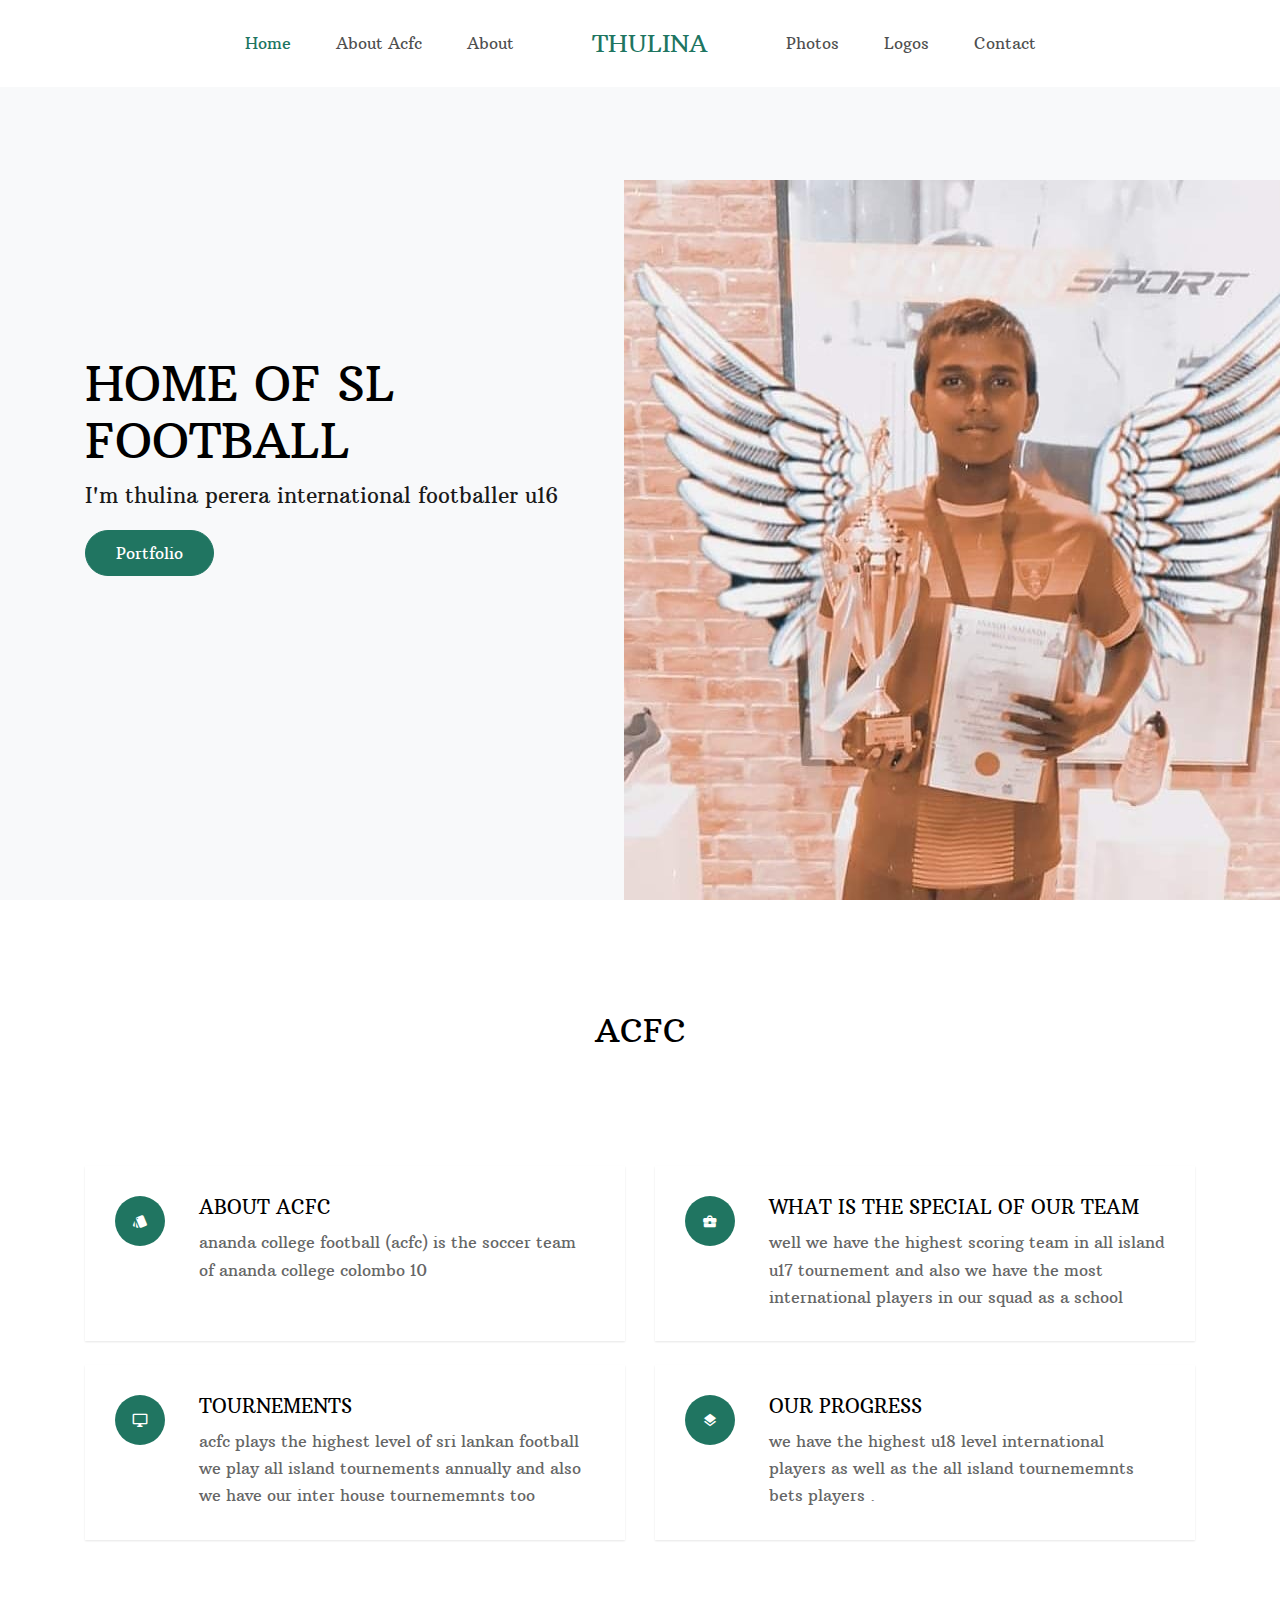
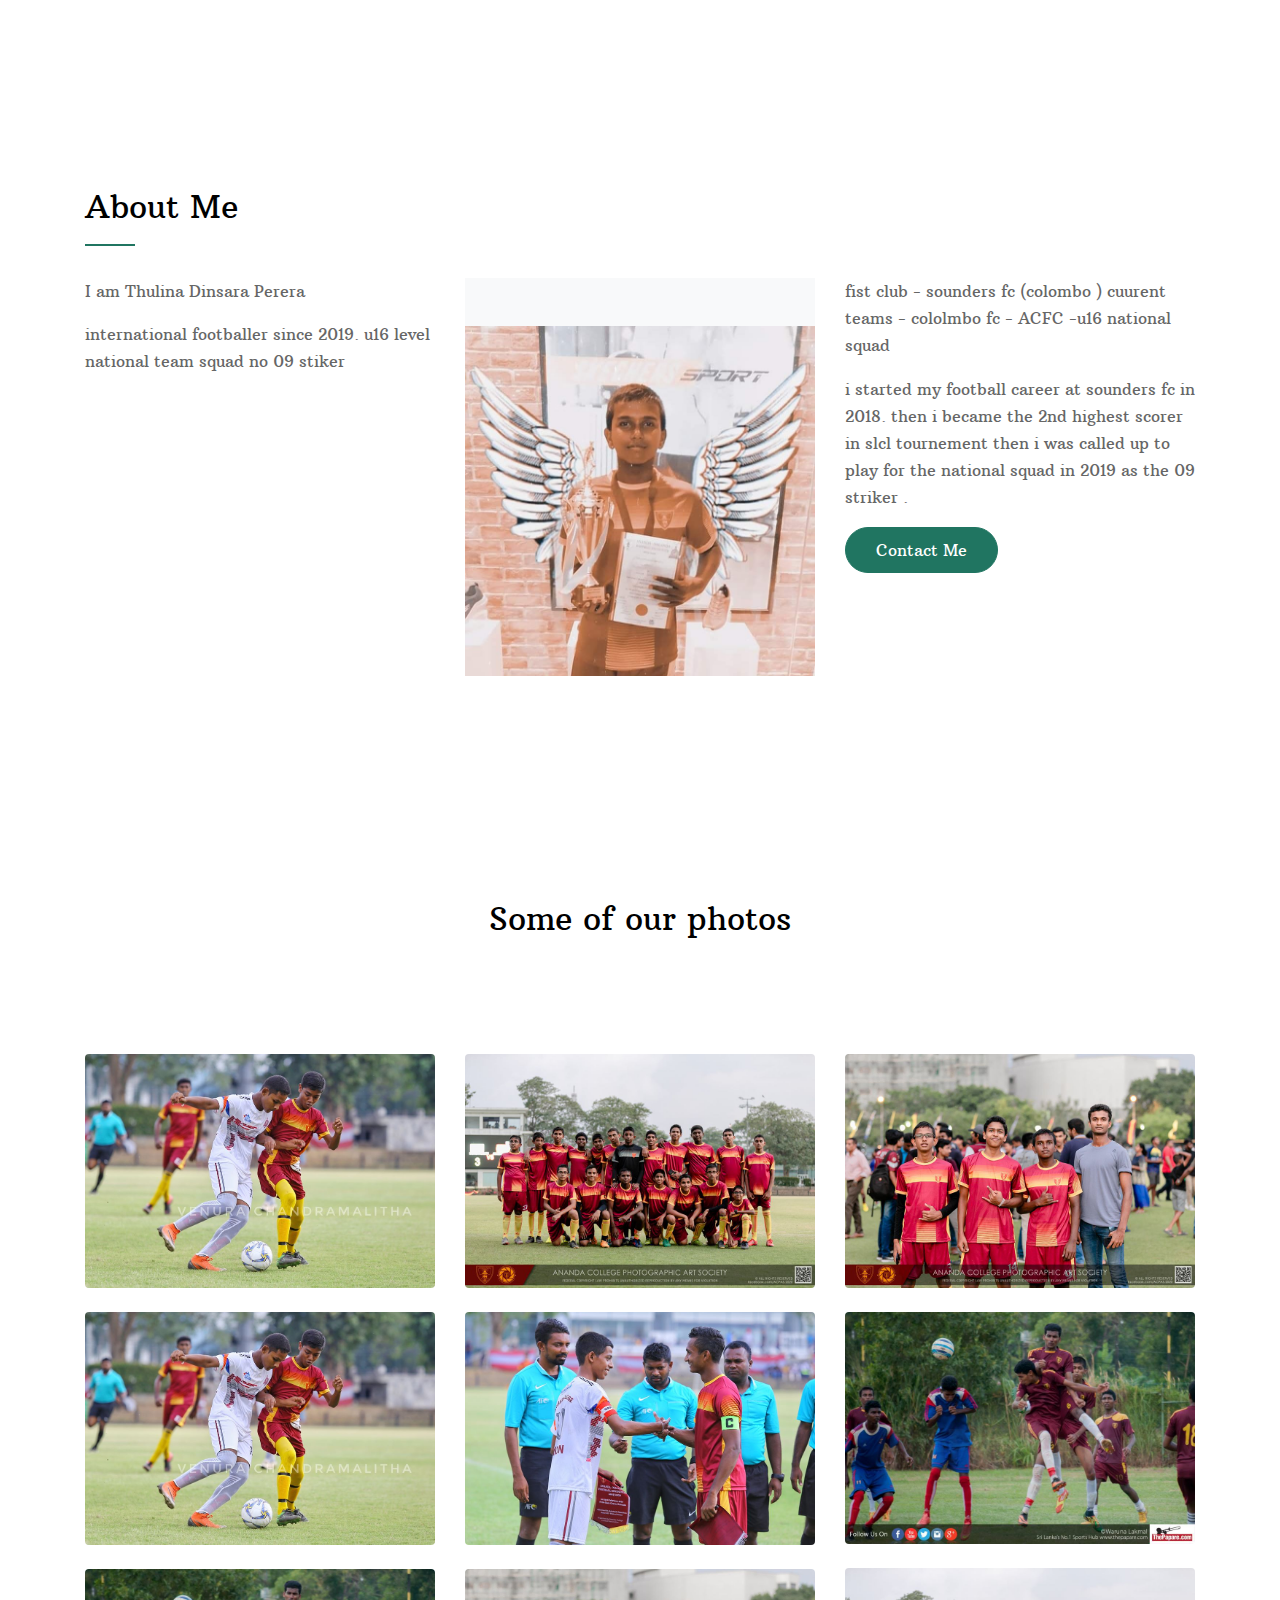
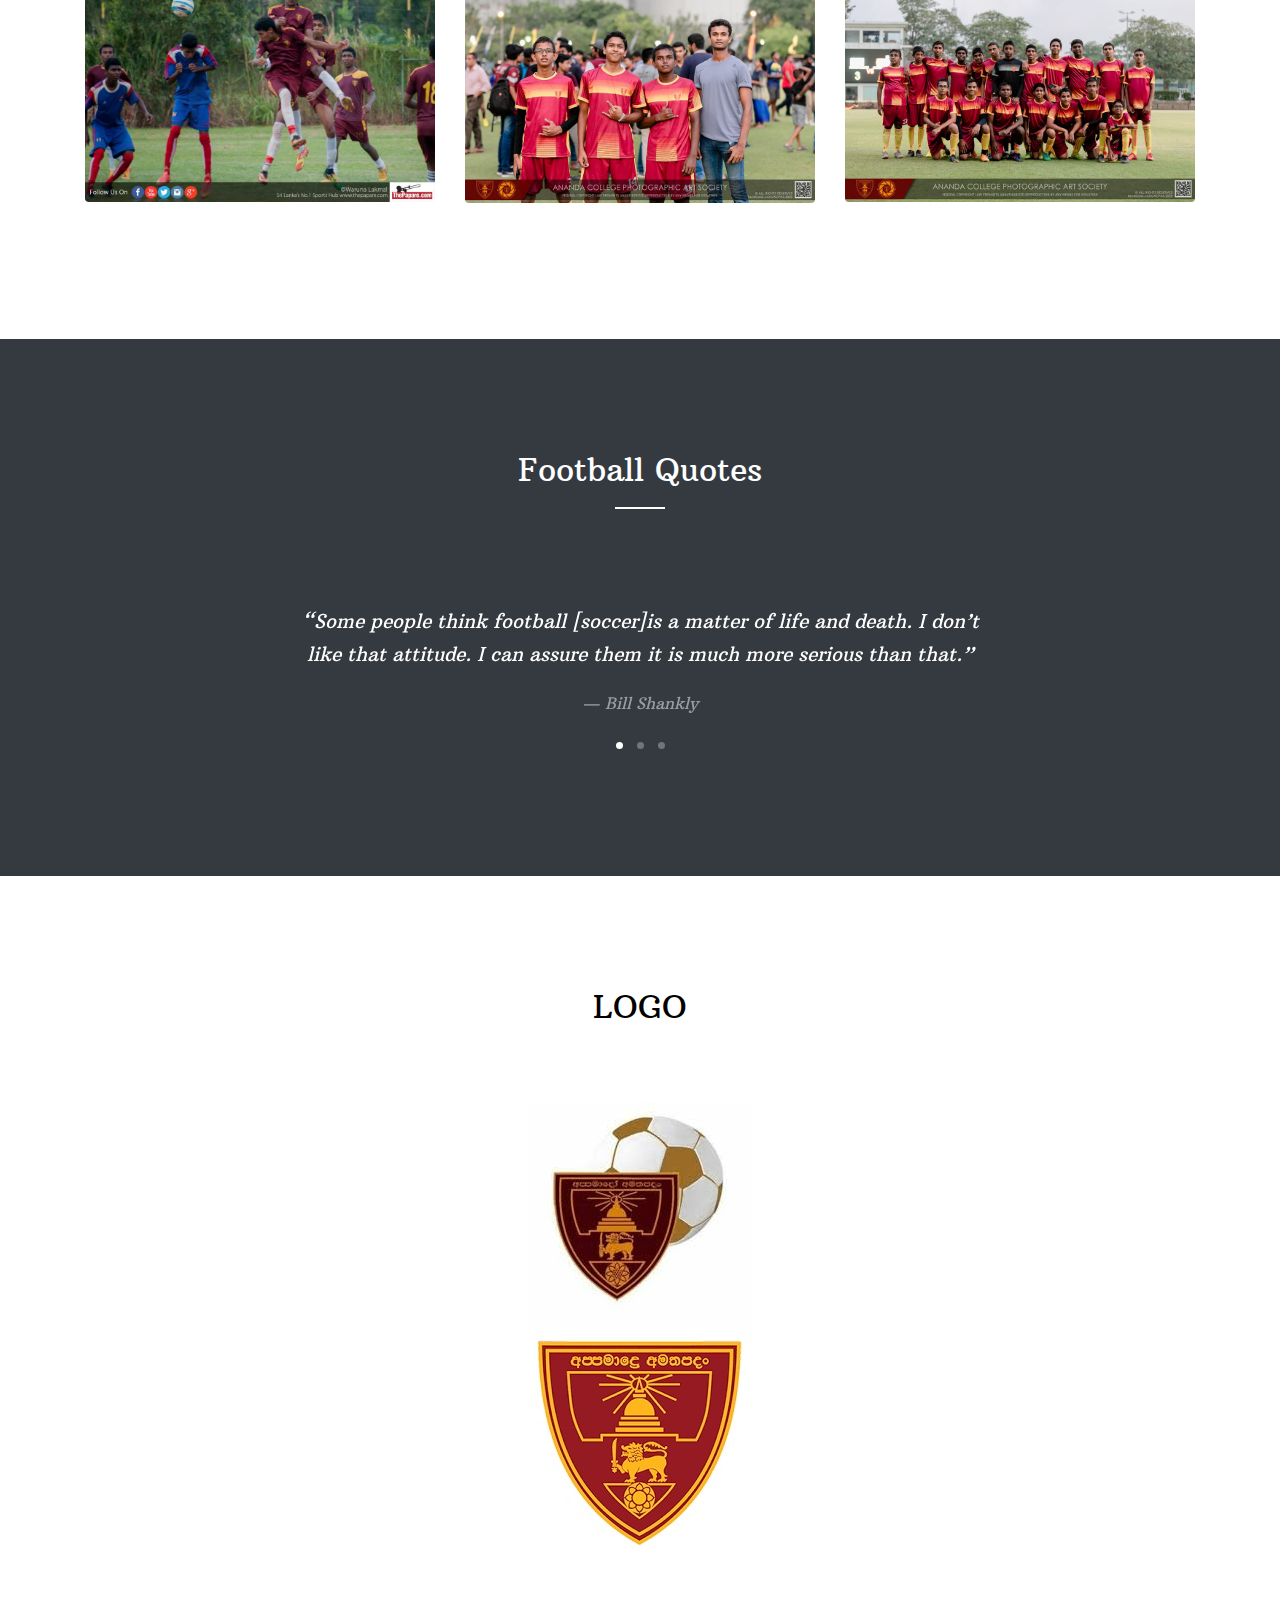
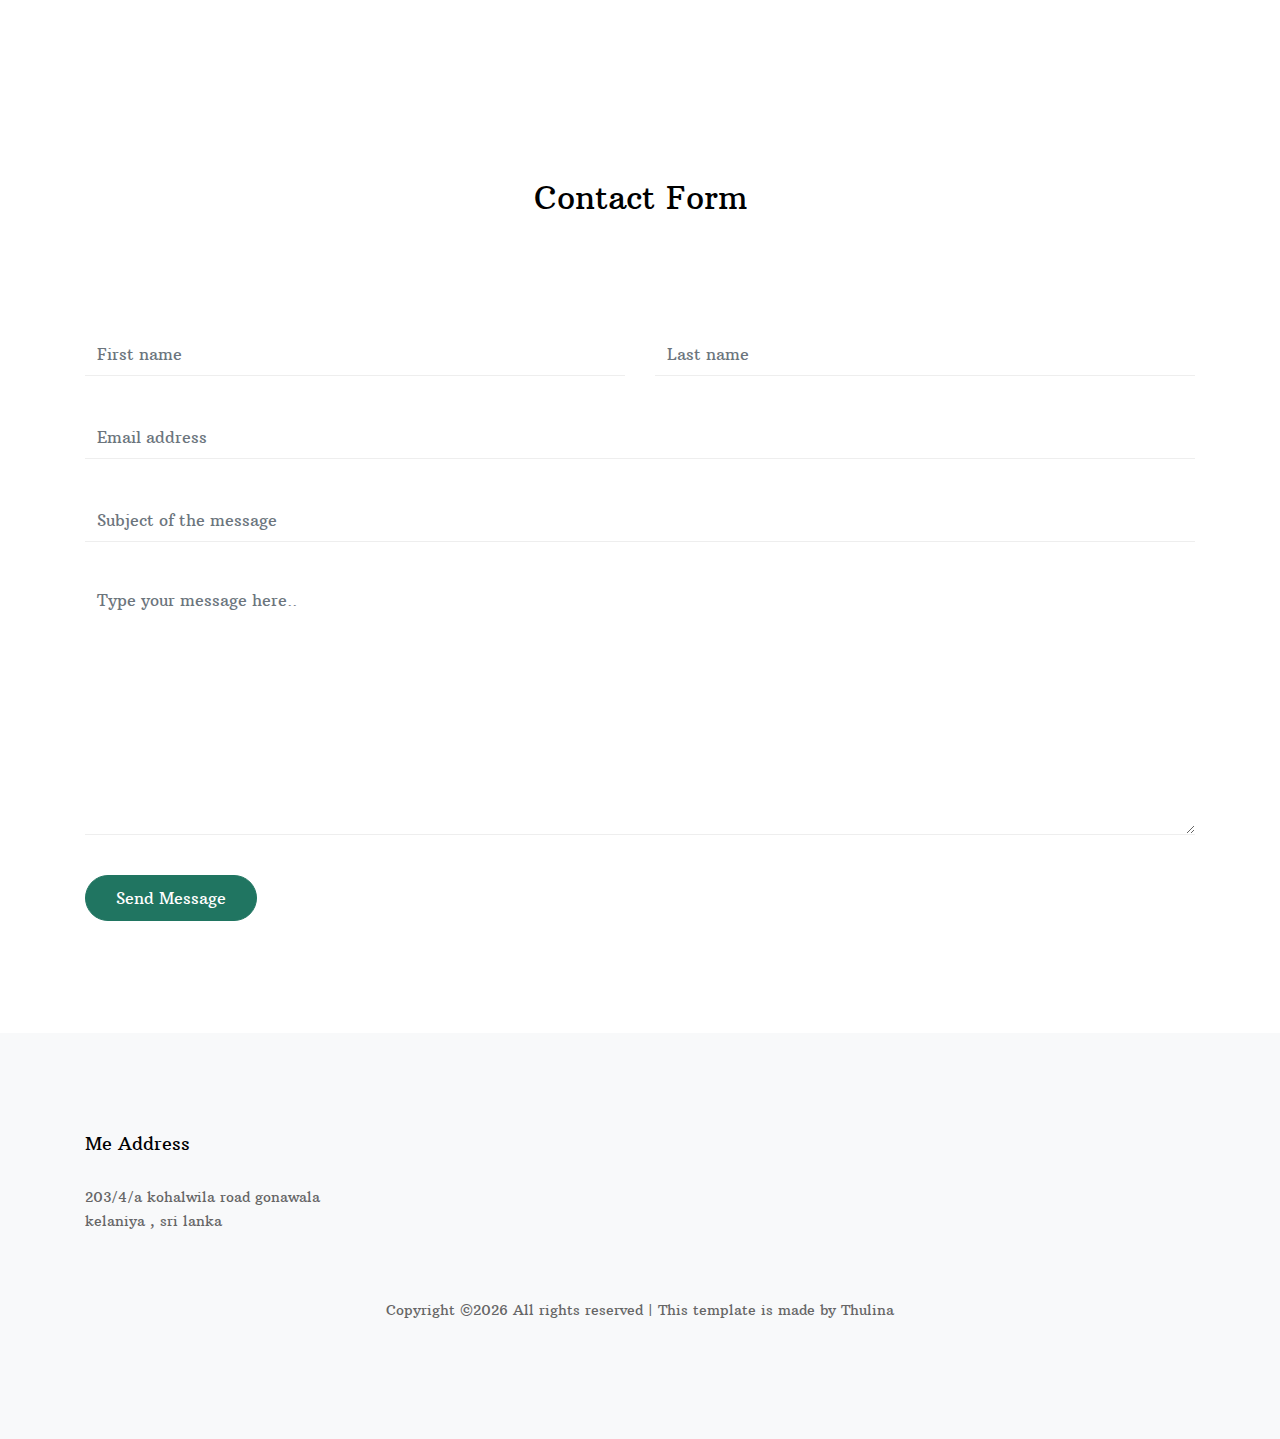
==== commit 72888b8d: "add a link" ====
--- a/acfc/index.html
+++ b/acfc/index.html
@@ -57,7 +57,7 @@
           </div>
 
           <div class=" text-center mx-5">
-            <h1 class="m-0 site-logo"><a href="index.html">Me.</a></h1>
+            <h1 class="m-0 site-logo"><a href="https://endhambot.github.io/thulinapersonalsite/">THULINA</a></h1>
           </div>
 
           <div class="text-left">
